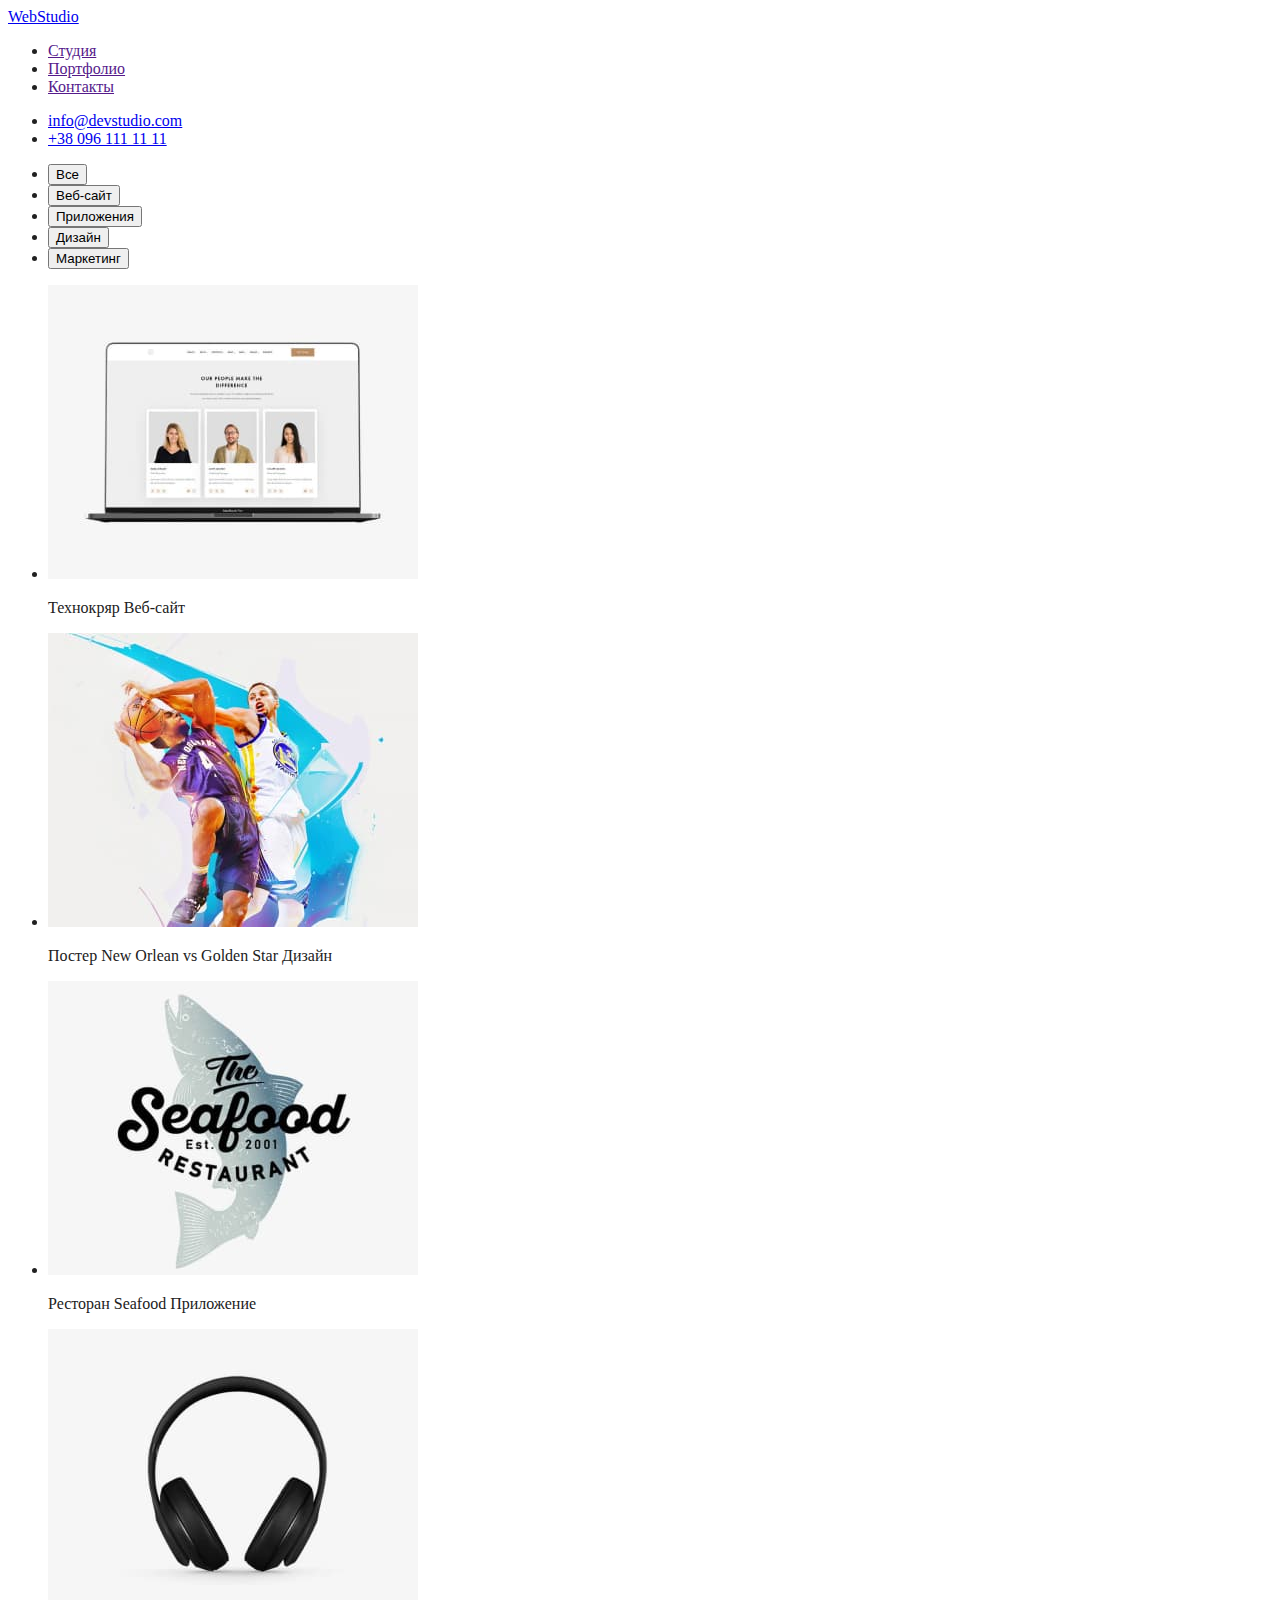
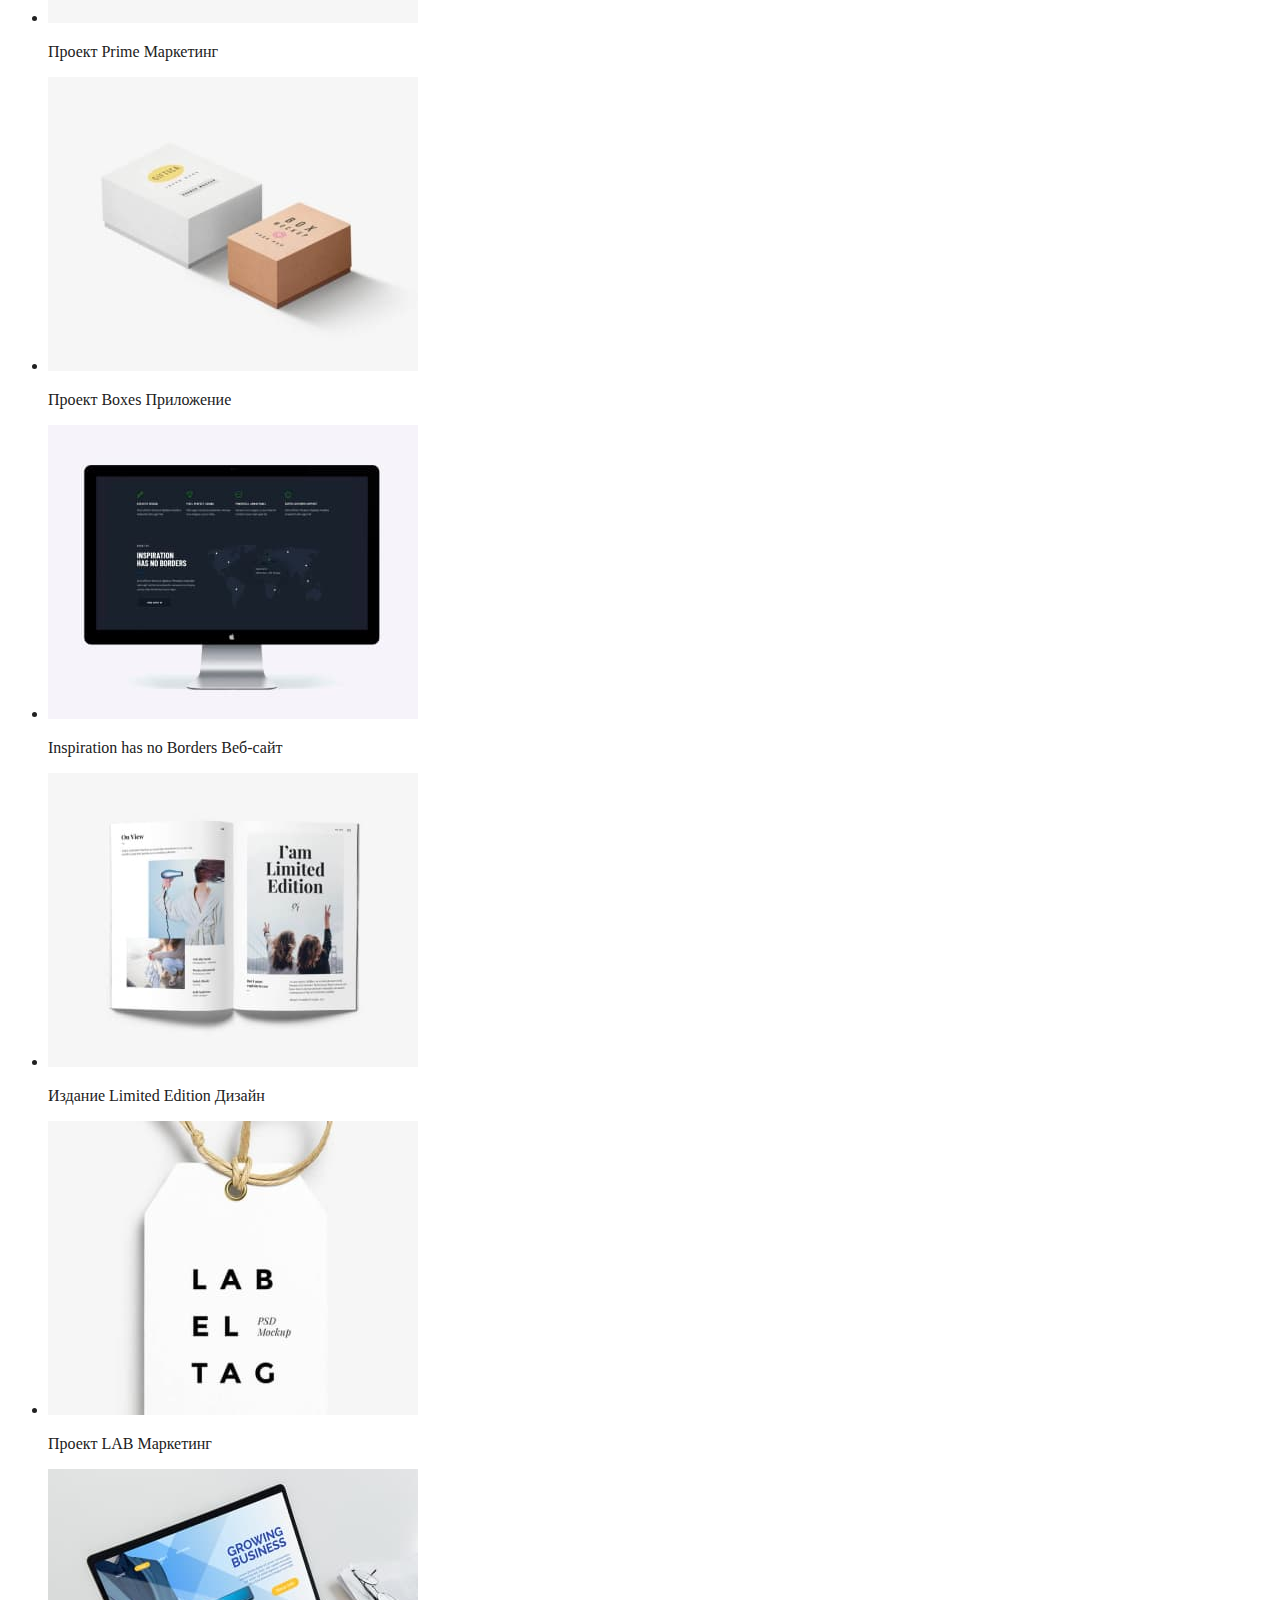
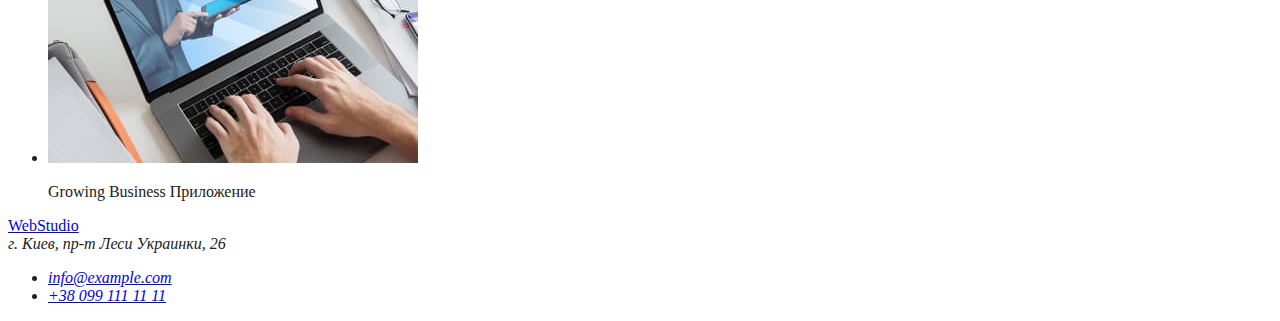
==== portfolio.html @ bb72abec "+ some classes" ====
<!DOCTYPE html>
<html lang="ru">
  <head>
    <meta charset="UTF-8" />
    <meta http-equiv="X-UA-Compatible" content="IE=edge" />
    <meta name="viewport" content="width=device-width, initial-scale=1.0" />
    <title>Portfolio</title>
    <link rel="stylesheet" href="./css/styles.css" />
  </head>
  <body>
    <header>
      <a href="/index.html">WebStudio</a>
      <nav>
        <ul>
          <li><a href="">Студия</a></li>
          <li><a href="">Портфолио</a></li>
          <li><a href="">Контакты</a></li>
        </ul>
      </nav>
      <ul>
        <li><a href="mailto:info@devstudio.com">info@devstudio.com</a></li>
        <li><a href="tel:+380961111111">+38 096 111 11 11</a></li>
      </ul>
    </header>
    <main>
      <ul>
        <li><button type="button">Все</button></li>
        <li><button type="button">Веб-сайт</button></li>
        <li><button type="button">Приложения</button></li>
        <li><button type="button">Дизайн</button></li>
        <li><button type="button">Маркетинг</button></li>
      </ul>
      <ul>
        <li>
          <img src="./images/Portfolio.jpg" alt="изображение вебсайта" />
          <p>Технокряр Веб-сайт</p>
        </li>
        <li>
          <img src="./images/Portfolio1.jpg" alt="постер" />
          <p>Постер New Orlean vs Golden Star Дизайн</p>
        </li>
        <li>
          <img src="./images/Portfolio2.jpg" alt="лого ресторана" />
          <p>Ресторан Seafood Приложение</p>
        </li>
        <li>
          <img src="./images/porbtofio3.jpg" alt="наушники" />
          <p>Проект Prime Маркетинг</p>
        </li>
        <li>
          <img src="./images/portfolio4.jpg" alt="коробки" />
          <p>Проект Boxes Приложение</p>
        </li>
        <li>
          <img src="./images/portfolio5.jpg" alt="вебсайт" />
          <p>Inspiration has no Borders Веб-сайт</p>
        </li>
        <li>
          <img src="./images/portfolio6.jpg" alt="книга" />
          <p>Издание Limited Edition Дизайн</p>
        </li>
        <li>
          <img src="./images/portfolio7.jpg" alt="бирка" />
          <p>Проект LAB Маркетинг</p>
        </li>
        <li>
          <img src="./images/portfolio8.jpg" alt="ноутбук" />
          <p>Growing Business Приложение</p>
        </li>
      </ul>
    </main>
    <footer>
      <a href="/index.html">WebStudio</a>
      <address>
        г. Киев, пр-т Леси Украинки, 26
        <ul>
          <li><a href="mailto:info@example.com">info@example.com</a></li>
          <li><a href="tel:+380991111111">+38 099 111 11 11</a></li>
        </ul>
      </address>
    </footer>
  </body>
</html>
---- css/styles.css ----
:root {
  --main-text-color: #212121;
  --secondary-color: #757575;
  --color-for-buttons: ;
}

body {
  color: var(--main-text-color);
}
.buisness-section {
  background-color: #2f303a;
}
/* site-nav */
.site-nav a {
  color: var(--main-text-color);
}
.site-nav .link:hover,
.site-nav .link:focus {
  color: var(--color-for-buttons);
}
/* contacts nav */
.contacts-nav a {
  color: var(--secondary-color);
}
.contacts-nav .link:focus,
.contacts-nav .link:hover {
  color: var(--color-for-buttons);
}
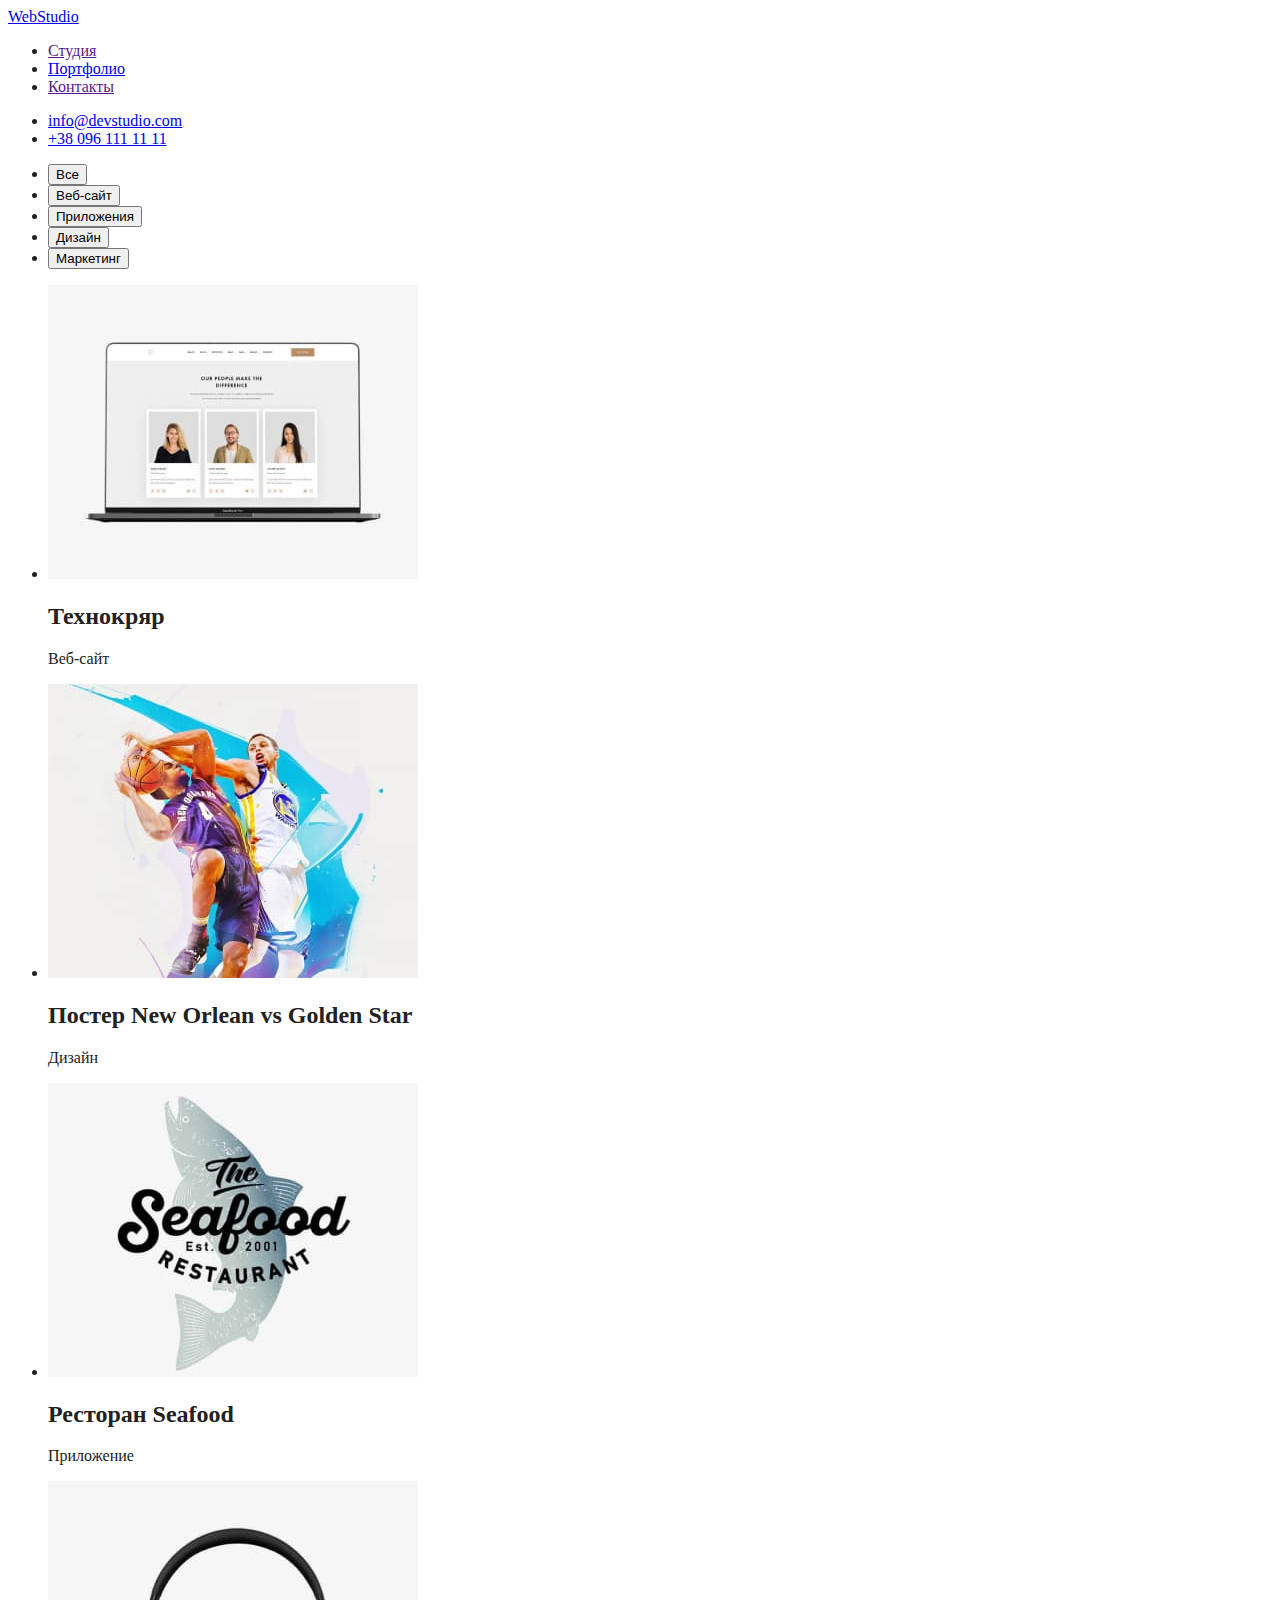
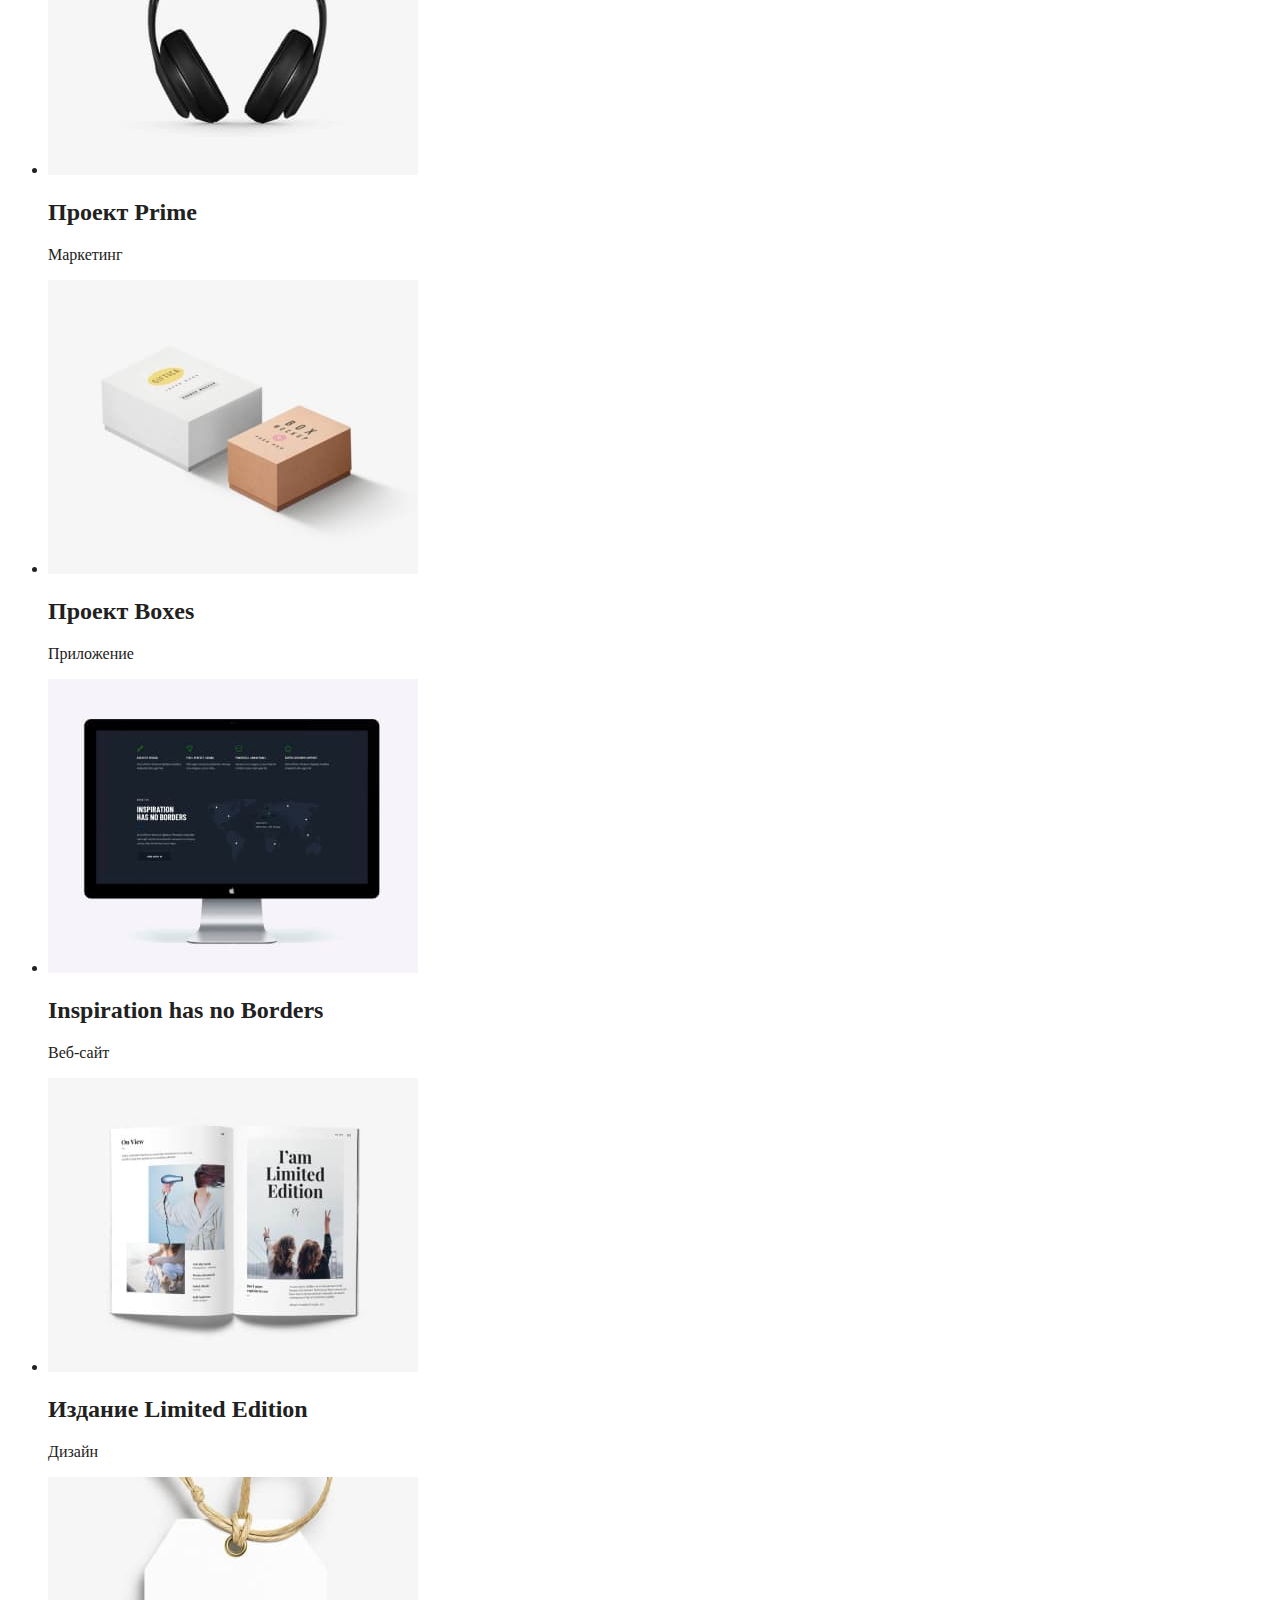
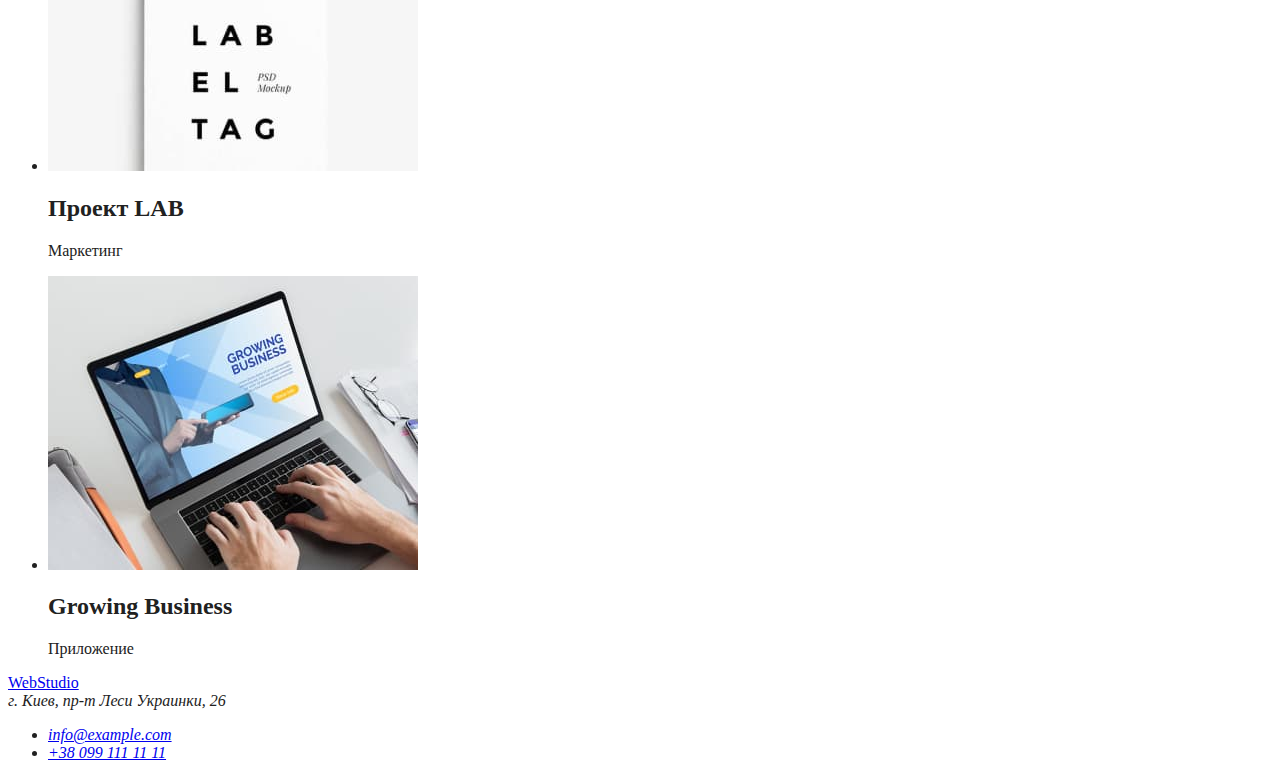
==== commit 0e2bb279: "Description to img changes. +tag section" ====
--- a/portfolio.html
+++ b/portfolio.html
@@ -13,7 +13,7 @@
       <nav>
         <ul>
           <li><a href="">Студия</a></li>
-          <li><a href="">Портфолио</a></li>
+          <li><a href="./portfolio.html" class="link">Портфолио</a></li>
           <li><a href="">Контакты</a></li>
         </ul>
       </nav>
@@ -23,51 +23,62 @@
       </ul>
     </header>
     <main>
-      <ul>
-        <li><button type="button">Все</button></li>
-        <li><button type="button">Веб-сайт</button></li>
-        <li><button type="button">Приложения</button></li>
-        <li><button type="button">Дизайн</button></li>
-        <li><button type="button">Маркетинг</button></li>
-      </ul>
-      <ul>
-        <li>
-          <img src="./images/Portfolio.jpg" alt="изображение вебсайта" />
-          <p>Технокряр Веб-сайт</p>
-        </li>
-        <li>
-          <img src="./images/Portfolio1.jpg" alt="постер" />
-          <p>Постер New Orlean vs Golden Star Дизайн</p>
-        </li>
-        <li>
-          <img src="./images/Portfolio2.jpg" alt="лого ресторана" />
-          <p>Ресторан Seafood Приложение</p>
-        </li>
-        <li>
-          <img src="./images/porbtofio3.jpg" alt="наушники" />
-          <p>Проект Prime Маркетинг</p>
-        </li>
-        <li>
-          <img src="./images/portfolio4.jpg" alt="коробки" />
-          <p>Проект Boxes Приложение</p>
-        </li>
-        <li>
-          <img src="./images/portfolio5.jpg" alt="вебсайт" />
-          <p>Inspiration has no Borders Веб-сайт</p>
-        </li>
-        <li>
-          <img src="./images/portfolio6.jpg" alt="книга" />
-          <p>Издание Limited Edition Дизайн</p>
-        </li>
-        <li>
-          <img src="./images/portfolio7.jpg" alt="бирка" />
-          <p>Проект LAB Маркетинг</p>
-        </li>
-        <li>
-          <img src="./images/portfolio8.jpg" alt="ноутбук" />
-          <p>Growing Business Приложение</p>
-        </li>
-      </ul>
+      <section>
+        <ul>
+          <li><button type="button">Все</button></li>
+          <li><button type="button">Веб-сайт</button></li>
+          <li><button type="button">Приложения</button></li>
+          <li><button type="button">Дизайн</button></li>
+          <li><button type="button">Маркетинг</button></li>
+        </ul>
+        <ul>
+          <li>
+            <img src="./images/Portfolio.jpg" alt="изображение вебсайта" />
+            <h2>Технокряр</h2>
+            <p>Веб-сайт</p>
+          </li>
+          <li>
+            <img src="./images/Portfolio1.jpg" alt="постер" />
+            <h2>Постер New Orlean vs Golden Star</h2>
+            <p>Дизайн</p>
+          </li>
+          <li>
+            <img src="./images/Portfolio2.jpg" alt="лого ресторана" />
+            <h2>Ресторан Seafood</h2>
+            <p>Приложение</p>
+          </li>
+          <li>
+            <img src="./images/porbtofio3.jpg" alt="наушники" />
+            <h2>Проект Prime</h2>
+            <p>Маркетинг</p>
+          </li>
+          <li>
+            <img src="./images/portfolio4.jpg" alt="коробки" />
+            <h2>Проект Boxes</h2>
+            <p>Приложение</p>
+          </li>
+          <li>
+            <img src="./images/portfolio5.jpg" alt="вебсайт" />
+            <h2>Inspiration has no Borders</h2>
+            <p>Веб-сайт</p>
+          </li>
+          <li>
+            <img src="./images/portfolio6.jpg" alt="книга" />
+            <h2>Издание Limited Edition</h2>
+            <p>Дизайн</p>
+          </li>
+          <li>
+            <img src="./images/portfolio7.jpg" alt="бирка" />
+            <h2>Проект LAB</h2>
+            <p>Маркетинг</p>
+          </li>
+          <li>
+            <img src="./images/portfolio8.jpg" alt="ноутбук" />
+            <h2>Growing Business</h2>
+            <p>Приложение</p>
+          </li>
+        </ul>
+      </section>
     </main>
     <footer>
       <a href="/index.html">WebStudio</a>
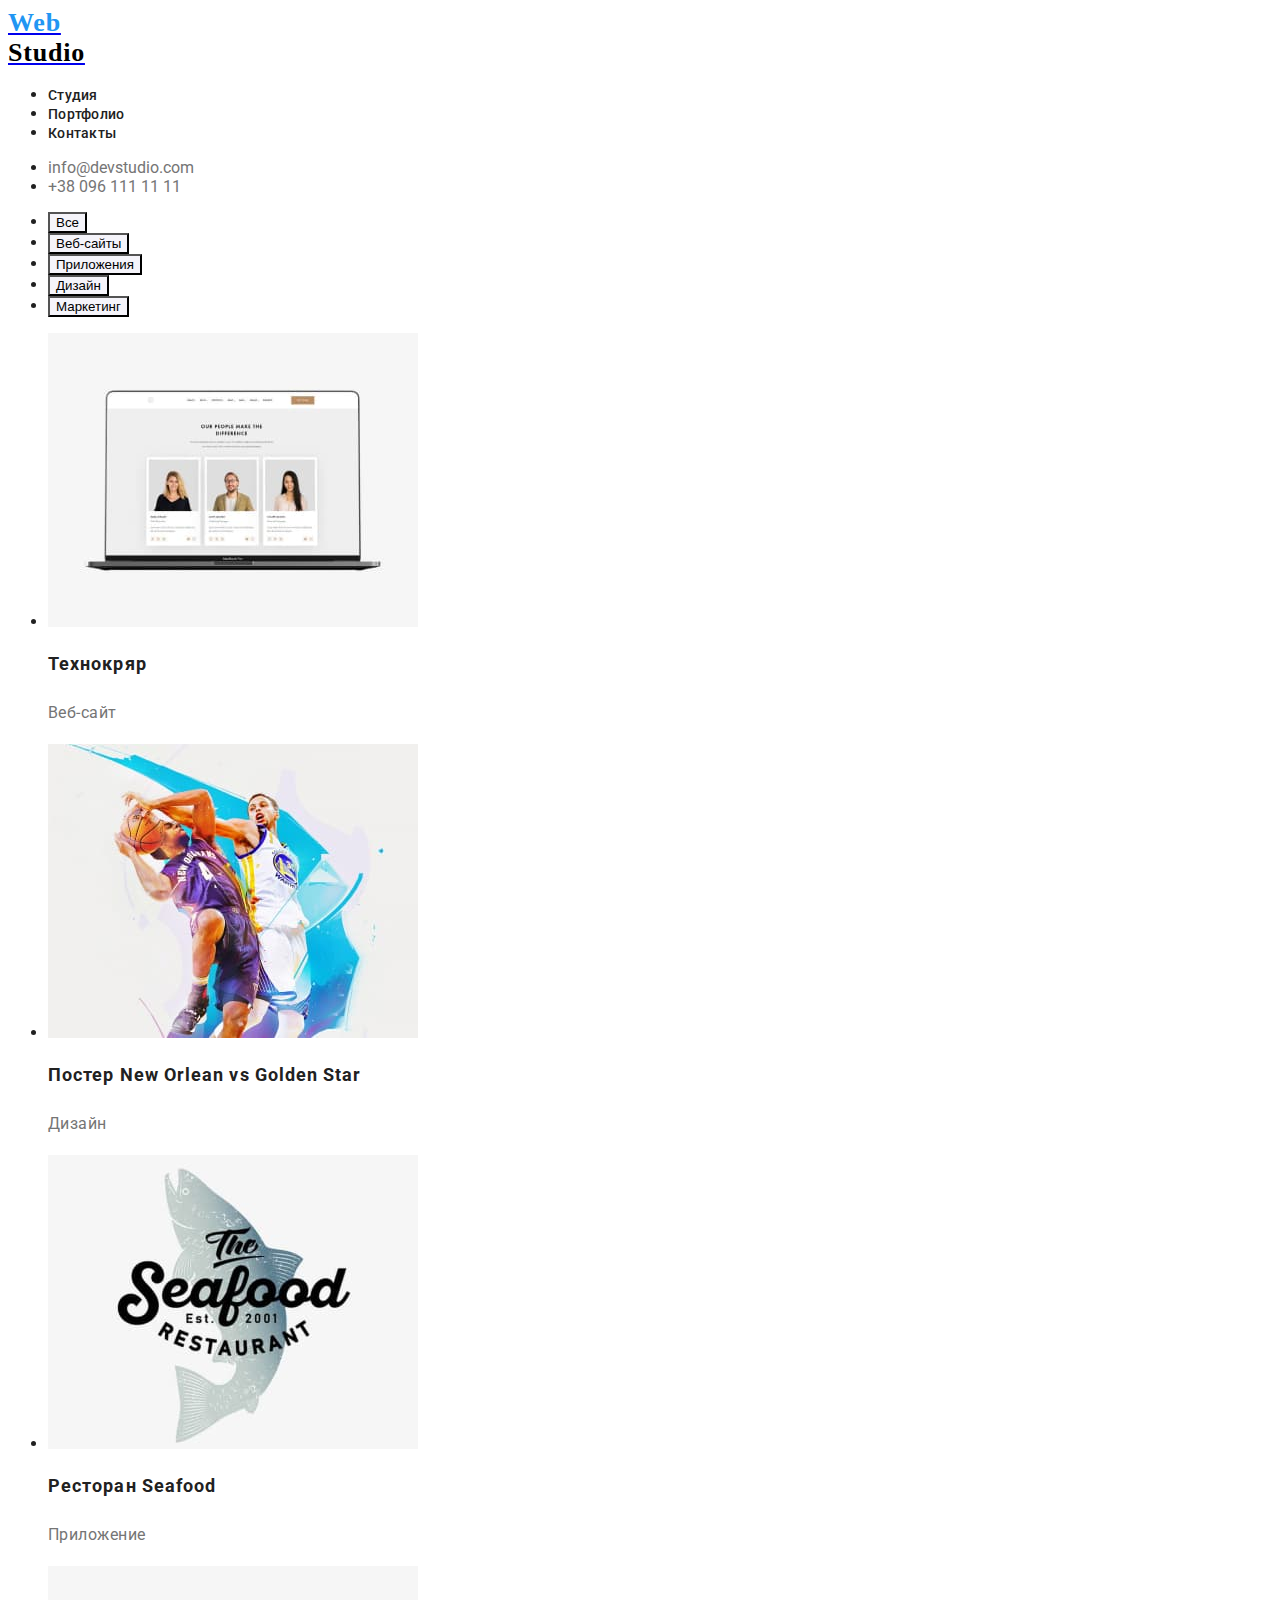
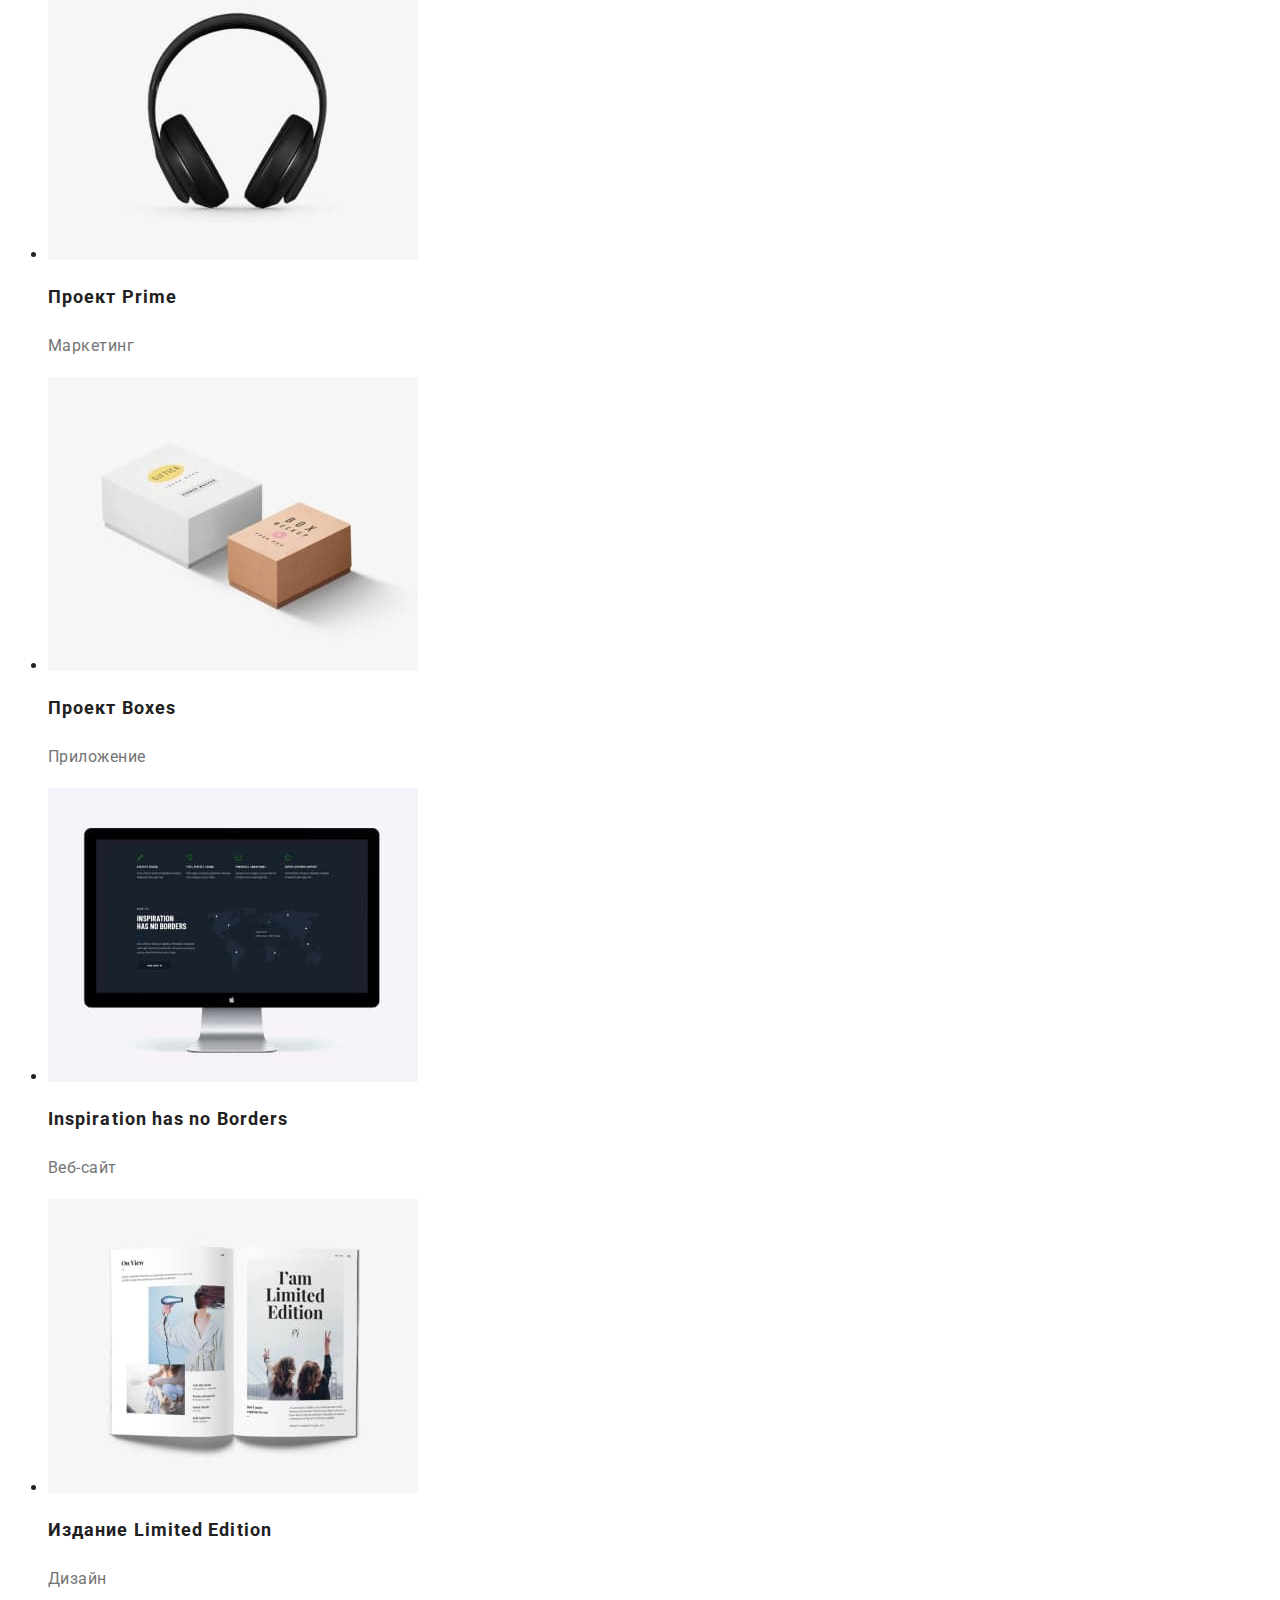
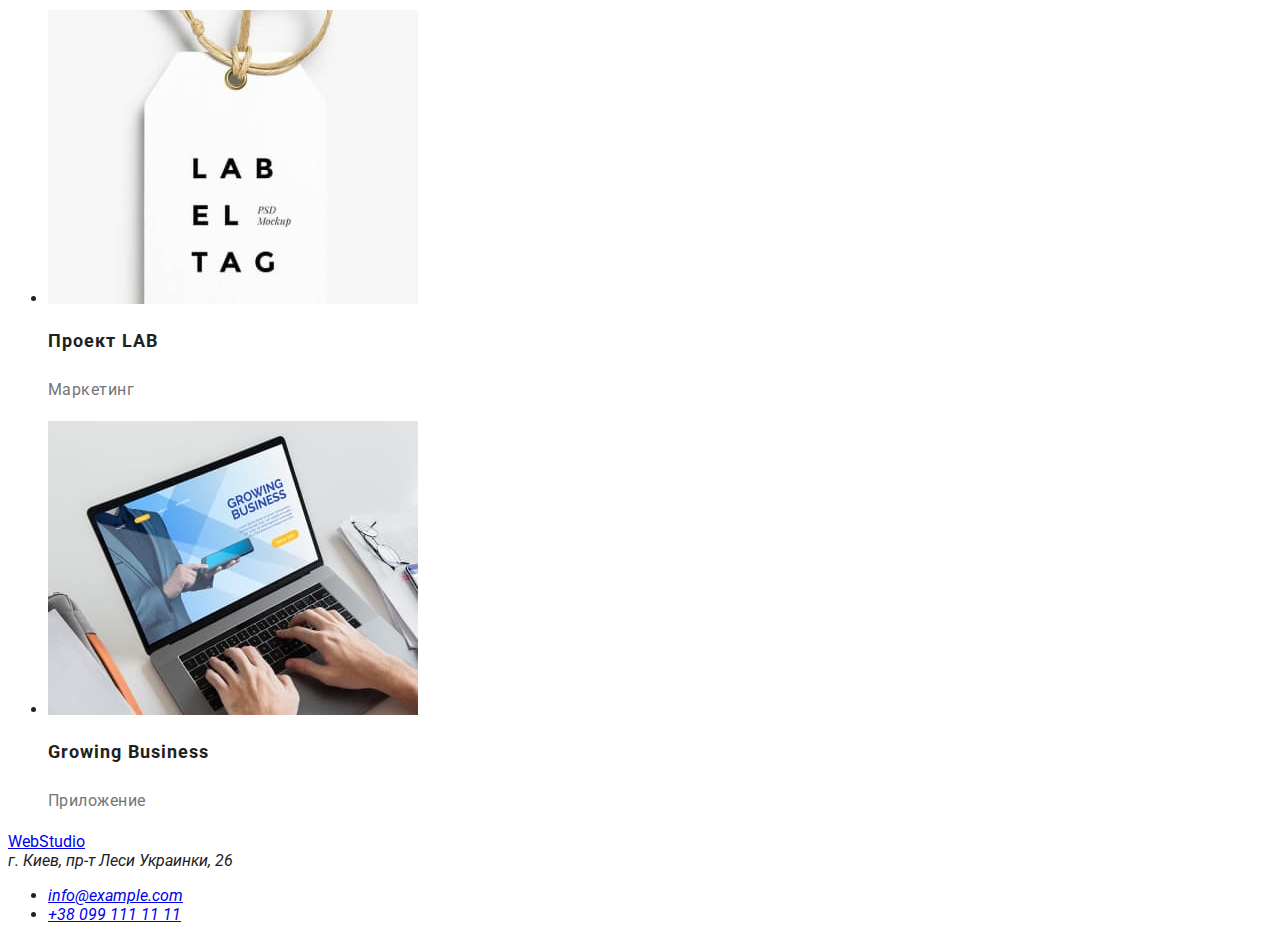
==== commit cba03dc8: "gomework2 done?" ====
--- a/portfolio.html
+++ b/portfolio.html
@@ -6,76 +6,85 @@
     <meta name="viewport" content="width=device-width, initial-scale=1.0" />
     <title>Portfolio</title>
     <link rel="stylesheet" href="./css/styles.css" />
-  </head>
-  <body>
-    <header>
-      <a href="/index.html">WebStudio</a>
+    <link rel="preconnect" href="https://fonts.googleapis.com" />
+    <link rel="preconnect" href="https://fonts.gstatic.com" crossorigin />
+    <link
+      href="https://fonts.googleapis.com/css2?family=Raleway:wght@700&family=Roboto:wght@400;500;700;900&display=swap"
+      rel="stylesheet"
+    />
+  <header>
+      <a href="/index.html">
+        <div class="logo-part">Web</div>
+        <div class="logo">Studio</div>
+      </a>
       <nav>
-        <ul>
-          <li><a href="">Студия</a></li>
+        <ul class="site-nav">
+          <li><a href="./index.html" class="link">Студия</a></li>
           <li><a href="./portfolio.html" class="link">Портфолио</a></li>
-          <li><a href="">Контакты</a></li>
+          <li><a href="" class="link">Контакты</a></li>
         </ul>
       </nav>
-      <ul>
-        <li><a href="mailto:info@devstudio.com">info@devstudio.com</a></li>
-        <li><a href="tel:+380961111111">+38 096 111 11 11</a></li>
+      <ul class="contacts-nav">
+        <li>
+          <a href="mailto:info@devstudio.com" class="link">info@devstudio.com</a>
+        </li>
+        <li><a href="tel:+380961111111" class="link">+38 096 111 11 11</a></li>
       </ul>
     </header>
     <main>
       <section>
         <ul>
-          <li><button type="button">Все</button></li>
-          <li><button type="button">Веб-сайт</button></li>
-          <li><button type="button">Приложения</button></li>
-          <li><button type="button">Дизайн</button></li>
-          <li><button type="button">Маркетинг</button></li>
+          <li><button type="button" class="button-portfolio cursor">Все</button></li>
+          <li><button type="button" class="button-portfolio cursor">Веб-сайты</button></li>
+          <li><button type="button" class="button-portfolio cursor">Приложения</button></li>
+          <li><button type="button" class="button-portfolio cursor">Дизайн</button></li>
+          <li><button type="button" class="button-portfolio cursor">Маркетинг</button></li>
         </ul>
         <ul>
           <li>
-            <img src="./images/Portfolio.jpg" alt="изображение вебсайта" />
-            <h2>Технокряр</h2>
-            <p>Веб-сайт</p>
+            <img width="370" src="./images/Portfolio.jpg" alt="изображение вебсайта" />
+            <h2 class="portfolio-projects">Технокряр</h2>
+            <p class="projects-description">Веб-сайт</p>
           </li>
           <li>
-            <img src="./images/Portfolio1.jpg" alt="постер" />
-            <h2>Постер New Orlean vs Golden Star</h2>
-            <p>Дизайн</p>
+            <img width="370" src="./images/Portfolio1.jpg" alt="постер" />
+            <h2 class="portfolio-projects">Постер New Orlean vs Golden Star</h2>
+            <p class="projects-description">Дизайн</p>
           </li>
           <li>
-            <img src="./images/Portfolio2.jpg" alt="лого ресторана" />
-            <h2>Ресторан Seafood</h2>
-            <p>Приложение</p>
+            <img width="370" src="./images/Portfolio2.jpg" alt="лого ресторана" />
+            <h2 class="portfolio-projects">Ресторан Seafood</h2>
+            <p class="projects-description">Приложение</p>
           </li>
           <li>
-            <img src="./images/porbtofio3.jpg" alt="наушники" />
-            <h2>Проект Prime</h2>
-            <p>Маркетинг</p>
+            <img width="370" src="./images/porbtofio3.jpg" alt="наушники" />
+            <h2 class="portfolio-projects">Проект Prime</h2>
+            <p class="projects-description">Маркетинг</p>
           </li>
           <li>
-            <img src="./images/portfolio4.jpg" alt="коробки" />
-            <h2>Проект Boxes</h2>
-            <p>Приложение</p>
+            <img width="370" src="./images/portfolio4.jpg" alt="коробки" />
+            <h2 class="portfolio-projects">Проект Boxes</h2>
+            <p class="projects-description">Приложение</p>
           </li>
           <li>
-            <img src="./images/portfolio5.jpg" alt="вебсайт" />
-            <h2>Inspiration has no Borders</h2>
-            <p>Веб-сайт</p>
+            <img width="370" src="./images/portfolio5.jpg" alt="вебсайт" />
+            <h2 class="portfolio-projects">Inspiration has no Borders</h2>
+            <p class="projects-description">Веб-сайт</p>
           </li>
           <li>
-            <img src="./images/portfolio6.jpg" alt="книга" />
-            <h2>Издание Limited Edition</h2>
-            <p>Дизайн</p>
+            <img width="370" src="./images/portfolio6.jpg" alt="книга" />
+            <h2 class="portfolio-projects">Издание Limited Edition</h2>
+            <p class="projects-description">Дизайн</p>
           </li>
           <li>
-            <img src="./images/portfolio7.jpg" alt="бирка" />
-            <h2>Проект LAB</h2>
-            <p>Маркетинг</p>
+            <img width="370" src="./images/portfolio7.jpg" alt="бирка" />
+            <h2 class="portfolio-projects">Проект LAB</h2>
+            <p class="projects-description">Маркетинг</p>
           </li>
           <li>
-            <img src="./images/portfolio8.jpg" alt="ноутбук" />
-            <h2>Growing Business</h2>
-            <p>Приложение</p>
+            <img width="370" src="./images/portfolio8.jpg" alt="ноутбук" />
+            <h2 class="portfolio-projects">Growing Business</h2>
+            <p class="projects-description">Приложение</p>
           </li>
         </ul>
       </section>
--- a/css/styles.css
+++ b/css/styles.css
@@ -1,18 +1,102 @@
 :root {
   --main-text-color: #212121;
   --secondary-color: #757575;
-  --color-for-buttons: ;
+  --color-for-buttons: #2196f3;
 }
 
 body {
   color: var(--main-text-color);
+  font-family: Roboto, sans-serif, Verdana, Geneva, Tahoma, sans-serif;
 }
-.buisness-section {
+
+/* Logo */
+.logo {
+  font-family: Raleway sans-serif;
+  color: #000000;
+  font-weight: 700;
+  font-size: 26px;
+  line-height: 1.19;
+  letter-spacing: 0.03em;
+  text-decoration: none;
+}
+.logo-part {
+  font-family: Raleway sans-serif;
+  color: #2196f3;
+  font-weight: 700;
+  font-size: 26px;
+  line-height: 1.16;
+  letter-spacing: 0.03em;
+  text-decoration: none;
+}
+/* hero */
+.hero-section {
   background-color: #2f303a;
 }
+.hero-title {
+  color: #ffffff;
+  font-weight: 900;
+  font-size: 44px;
+  line-height: 1.36;
+  text-align: center;
+  letter-spacing: 0.06em;
+  text-transform: uppercase;
+}
+/* about section */
+.about-title {
+  font-weight: 700;
+  font-size: 14px;
+  line-height: 1.14;
+  letter-spacing: 0.03em;
+  text-transform: uppercase;
+}
+.about-description {
+  color: var(--secondary-color);
+  font-size: 14px;
+  line-height: 1.71;
+  /* or 171% */
+  letter-spacing: 0.03em;
+}
+.our-projects {
+  font-weight: 700;
+  font-size: 36px;
+  line-height: 1.16;
+  text-align: center;
+  letter-spacing: 0.03em;
+}
+
+/* our team */
+.team {
+  font-weight: 700;
+  font-size: 36px;
+  line-height: 1.16;
+  text-align: center;
+  letter-spacing: 0.03em;
+}
+
+.team-names {
+  font-weight: 500;
+  font-size: 16px;
+  line-height: 1.18;
+  text-align: center;
+  letter-spacing: 0.03em;
+}
+
+.job-name {
+  color: var(--secondary-color);
+  font-size: 16px;
+  line-height: 1.18;
+  text-align: center;
+  letter-spacing: 0.03em;
+}
+
 /* site-nav */
 .site-nav a {
   color: var(--main-text-color);
+  font-weight: 500;
+  font-size: 14px;
+  line-height: 0.9;
+  letter-spacing: 0.02em;
+  text-decoration: none;
 }
 .site-nav .link:hover,
 .site-nav .link:focus {
@@ -21,8 +105,47 @@
 /* contacts nav */
 .contacts-nav a {
   color: var(--secondary-color);
+  text-decoration: none;
 }
 .contacts-nav .link:focus,
 .contacts-nav .link:hover {
   color: var(--color-for-buttons);
 }
+/* button */
+.button {
+  background-color: var(--color-for-buttons);
+  color: #ffffff;
+}
+
+.cursor {
+  cursor: pointer;
+}
+
+/* Portfolio! */
+.portfolio-projects {
+  color: var(--main-text-color);
+  font-weight: 700;
+  font-size: 18px;
+  line-height: 2;
+  /* identical to box height, or 200% */
+
+  letter-spacing: 0.06em;
+}
+
+.button-portfolio {
+  background-color: #f5f4fa;
+}
+
+.button-portfolio:focus,
+.button-portfolio:hover {
+  background-color: #2196f3;
+  color: #ffffff;
+  list-style: none;
+}
+
+.projects-description {
+  color: var(--secondary-color);
+  font-size: 16px;
+  line-height: 1.88;
+  letter-spacing: 0.03em;
+}
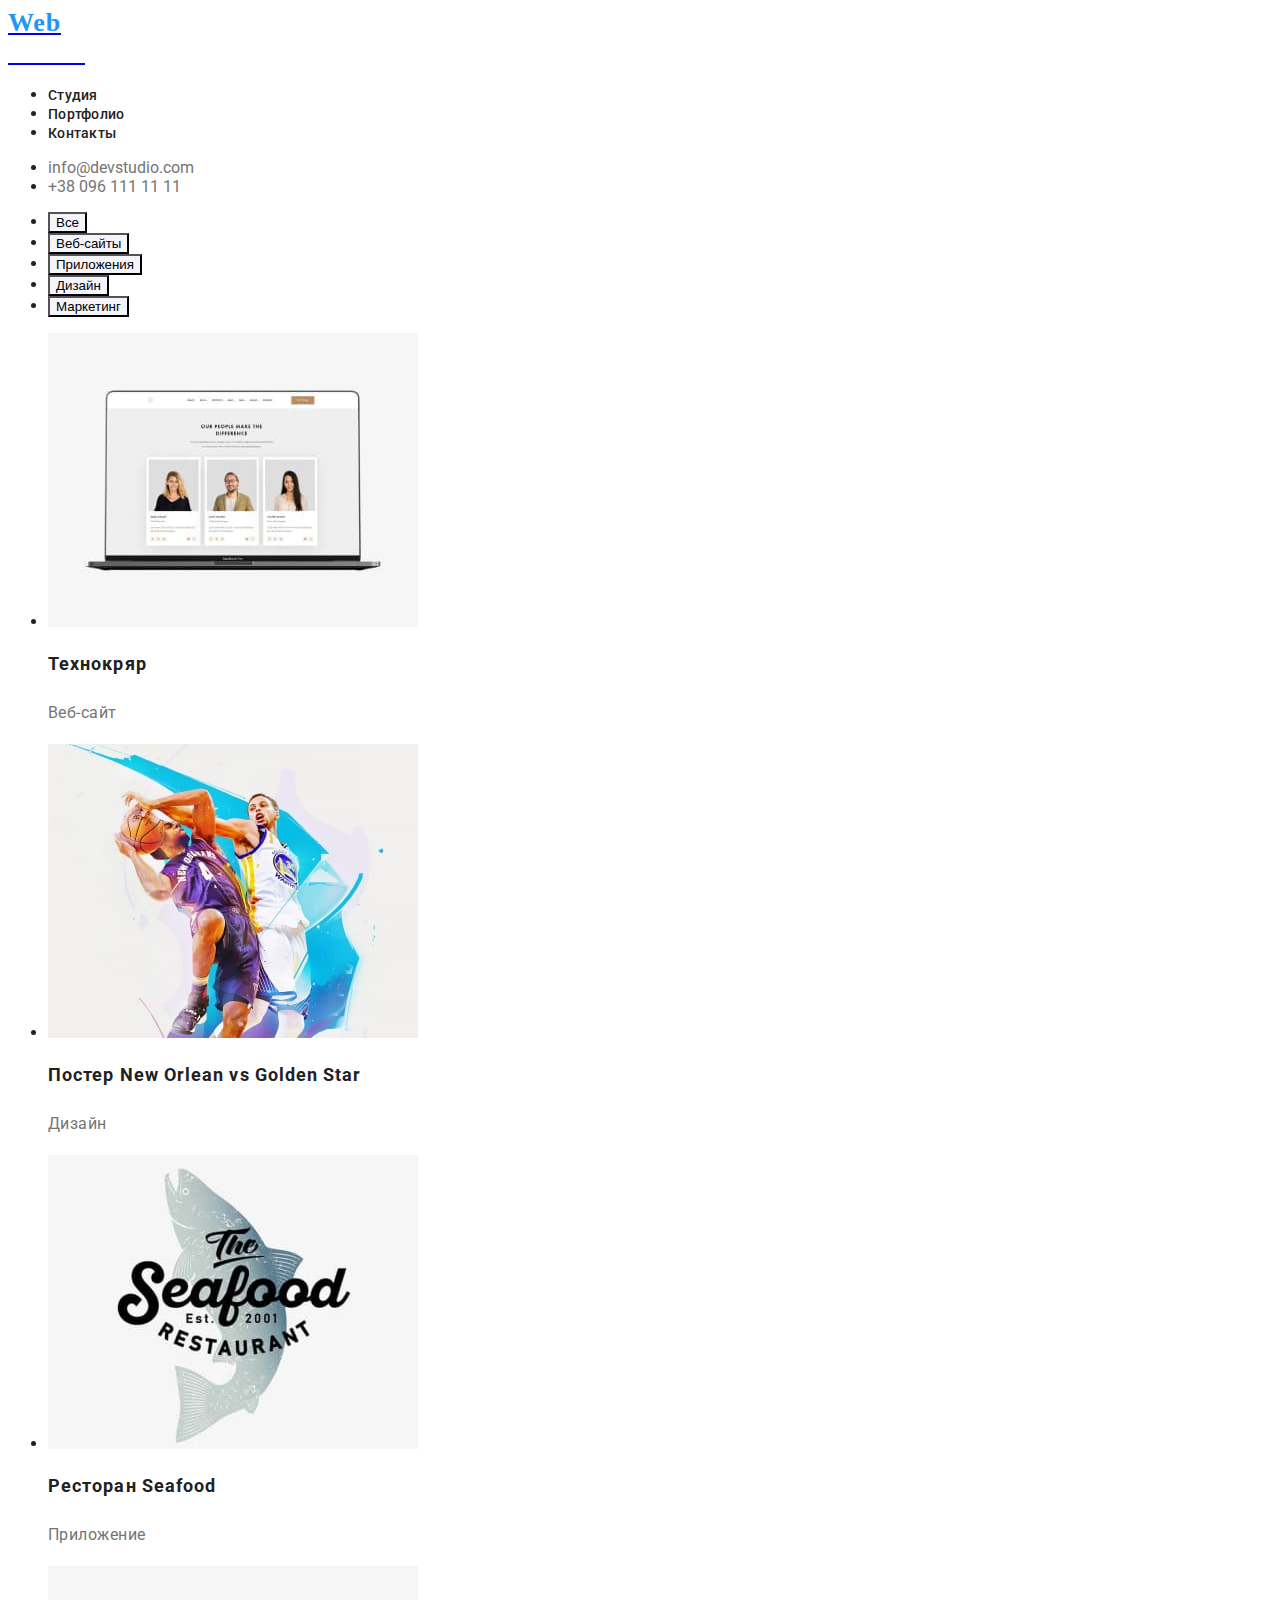
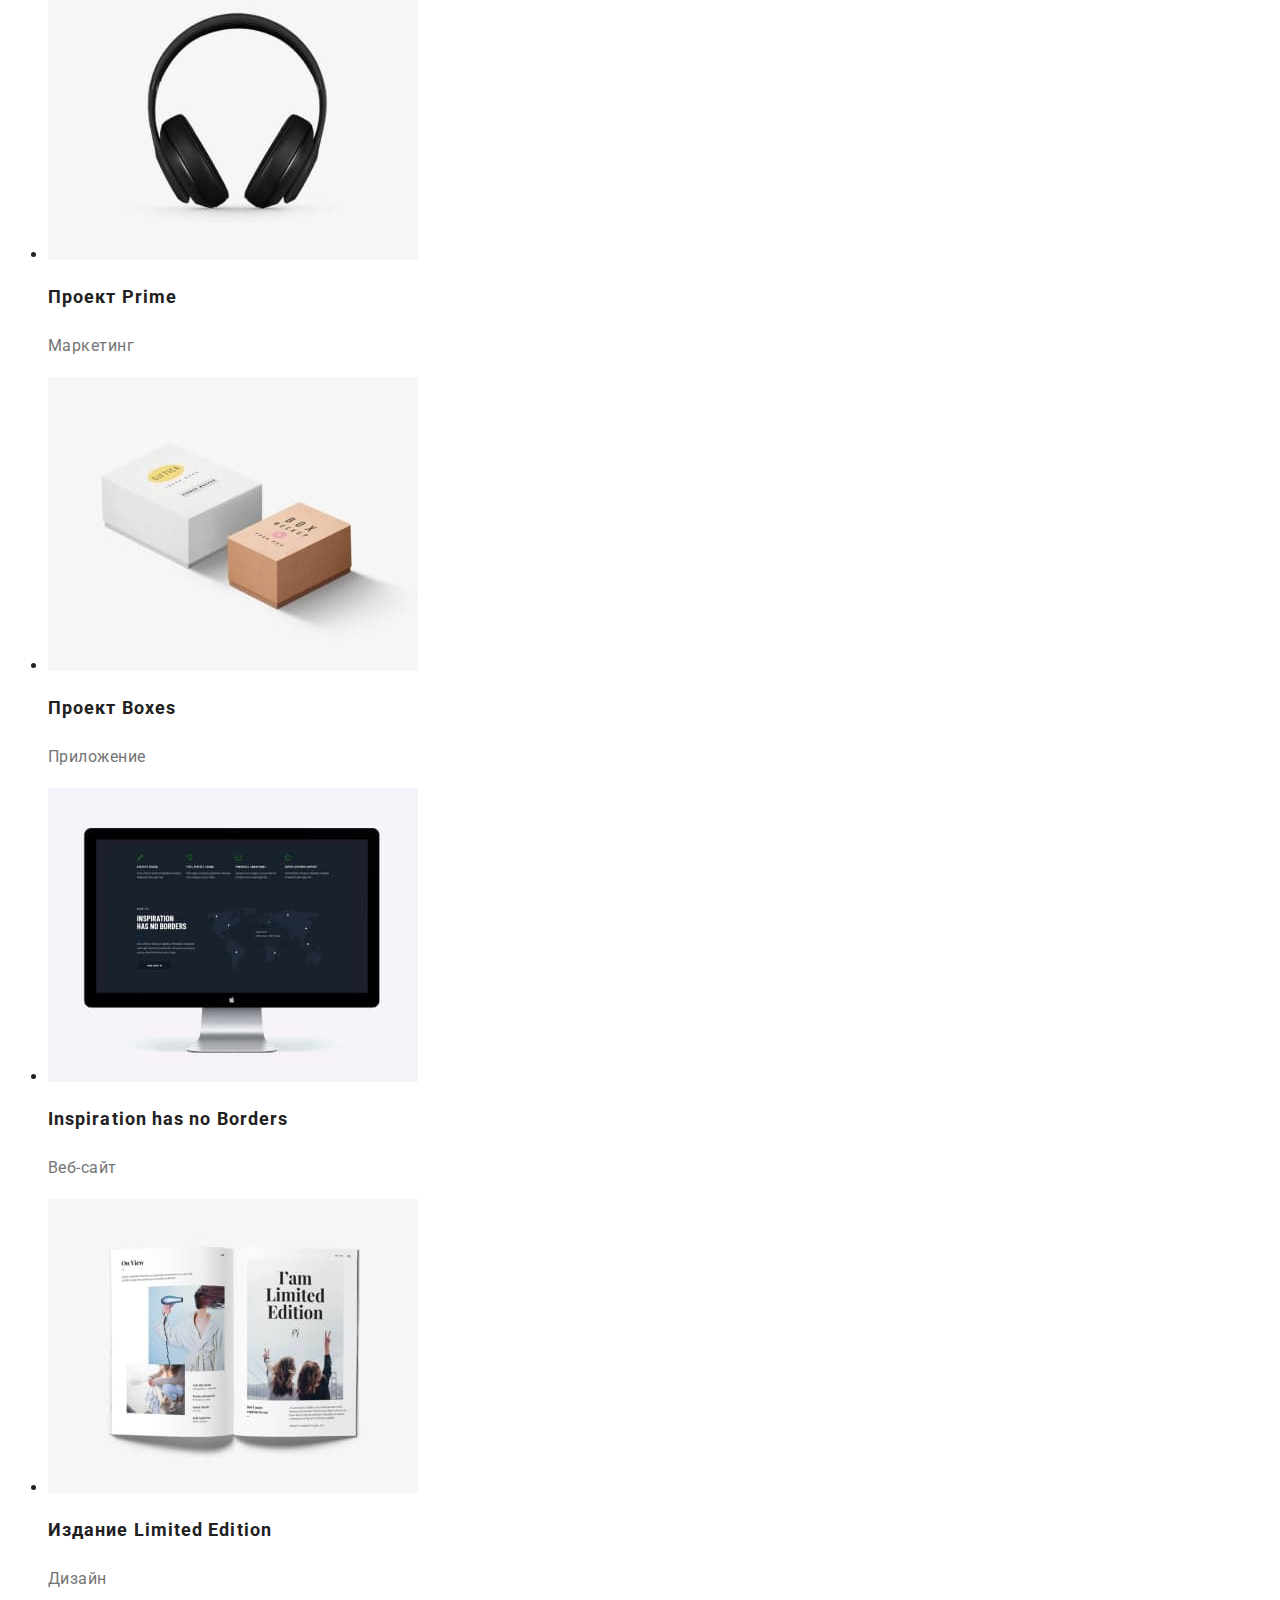
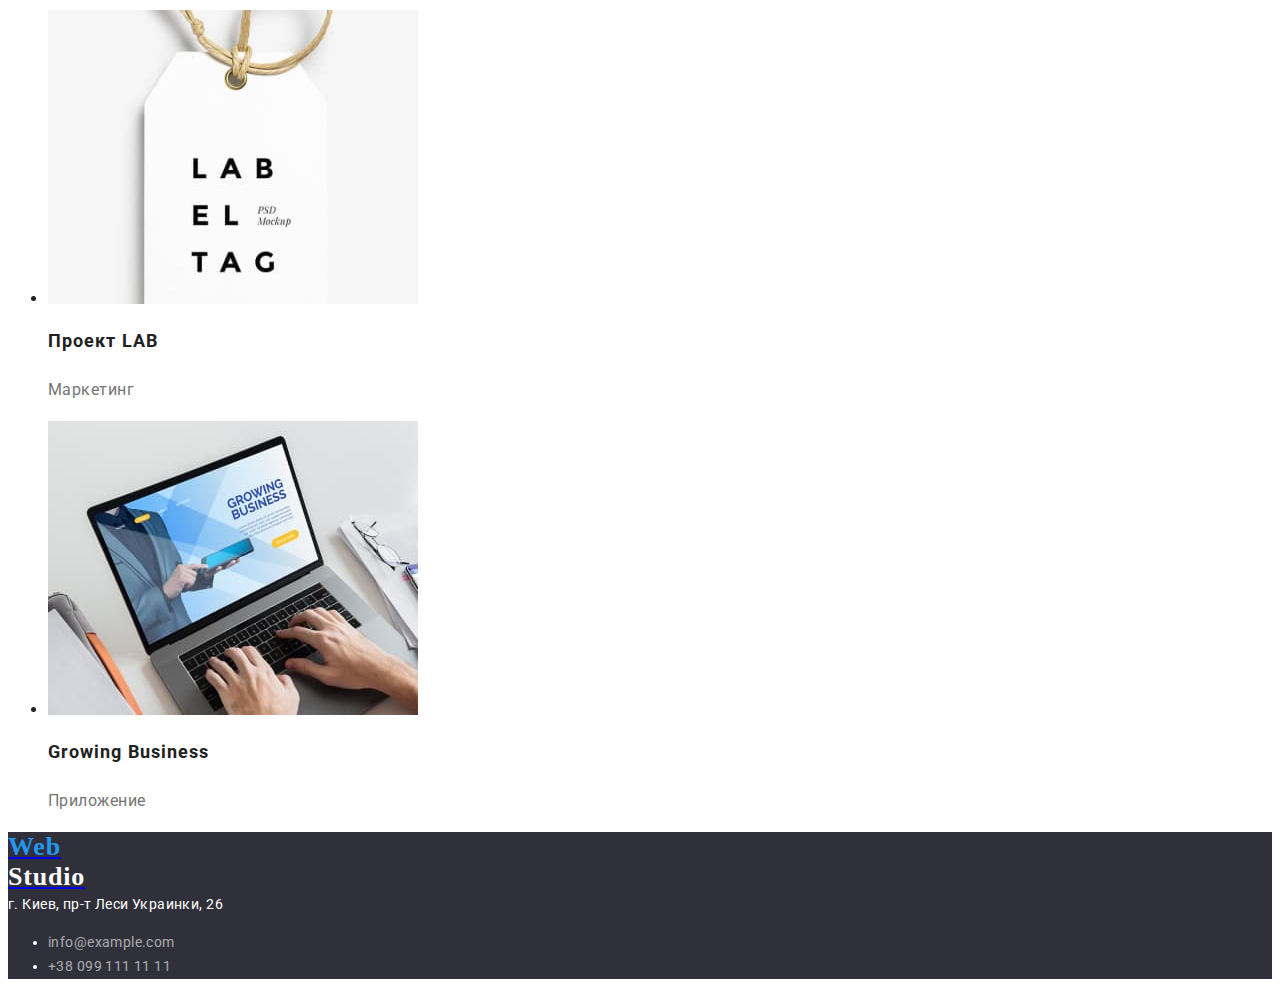
==== commit 139154dc: "fotter and header changes" ====
--- a/portfolio.html
+++ b/portfolio.html
@@ -19,7 +19,7 @@
       </a>
       <nav>
         <ul class="site-nav">
-          <li><a href="./index.html" class="link">Студия</a></li>
+          <li><a href="" class="link">Студия</a></li>
           <li><a href="./portfolio.html" class="link">Портфолио</a></li>
           <li><a href="" class="link">Контакты</a></li>
         </ul>
@@ -89,9 +89,11 @@
         </ul>
       </section>
     </main>
-    <footer>
-      <a href="/index.html">WebStudio</a>
-      <address>
+    <footer class="footer">
+      <a href="/index.html">
+        <div class="logo-part">Web</div>
+        <div class="logo">Studio</div></a>
+      <address class="adress">
         г. Киев, пр-т Леси Украинки, 26
         <ul>
           <li><a href="mailto:info@example.com">info@example.com</a></li>
--- a/css/styles.css
+++ b/css/styles.css
@@ -12,7 +12,7 @@
 /* Logo */
 .logo {
   font-family: Raleway sans-serif;
-  color: #000000;
+  color: #ffffff;
   font-weight: 700;
   font-size: 26px;
   line-height: 1.19;
@@ -149,3 +149,24 @@
   line-height: 1.88;
   letter-spacing: 0.03em;
 }
+.adress {
+  font-weight: 400;
+  font-style: normal;
+  font-size: 14px;
+  line-height: 1.71;
+  letter-spacing: 0.03em;
+  color: #ffffff;
+}
+
+.footer {
+  background-color: #2f303a;
+}
+.adress a {
+  font-weight: 400;
+  font-size: 14px;
+  line-height: 1.71;
+  letter-spacing: 0.03em;
+  color: rgba(255, 255, 255, 0.6);
+  text-decoration: none;
+  font-style: normal;
+}
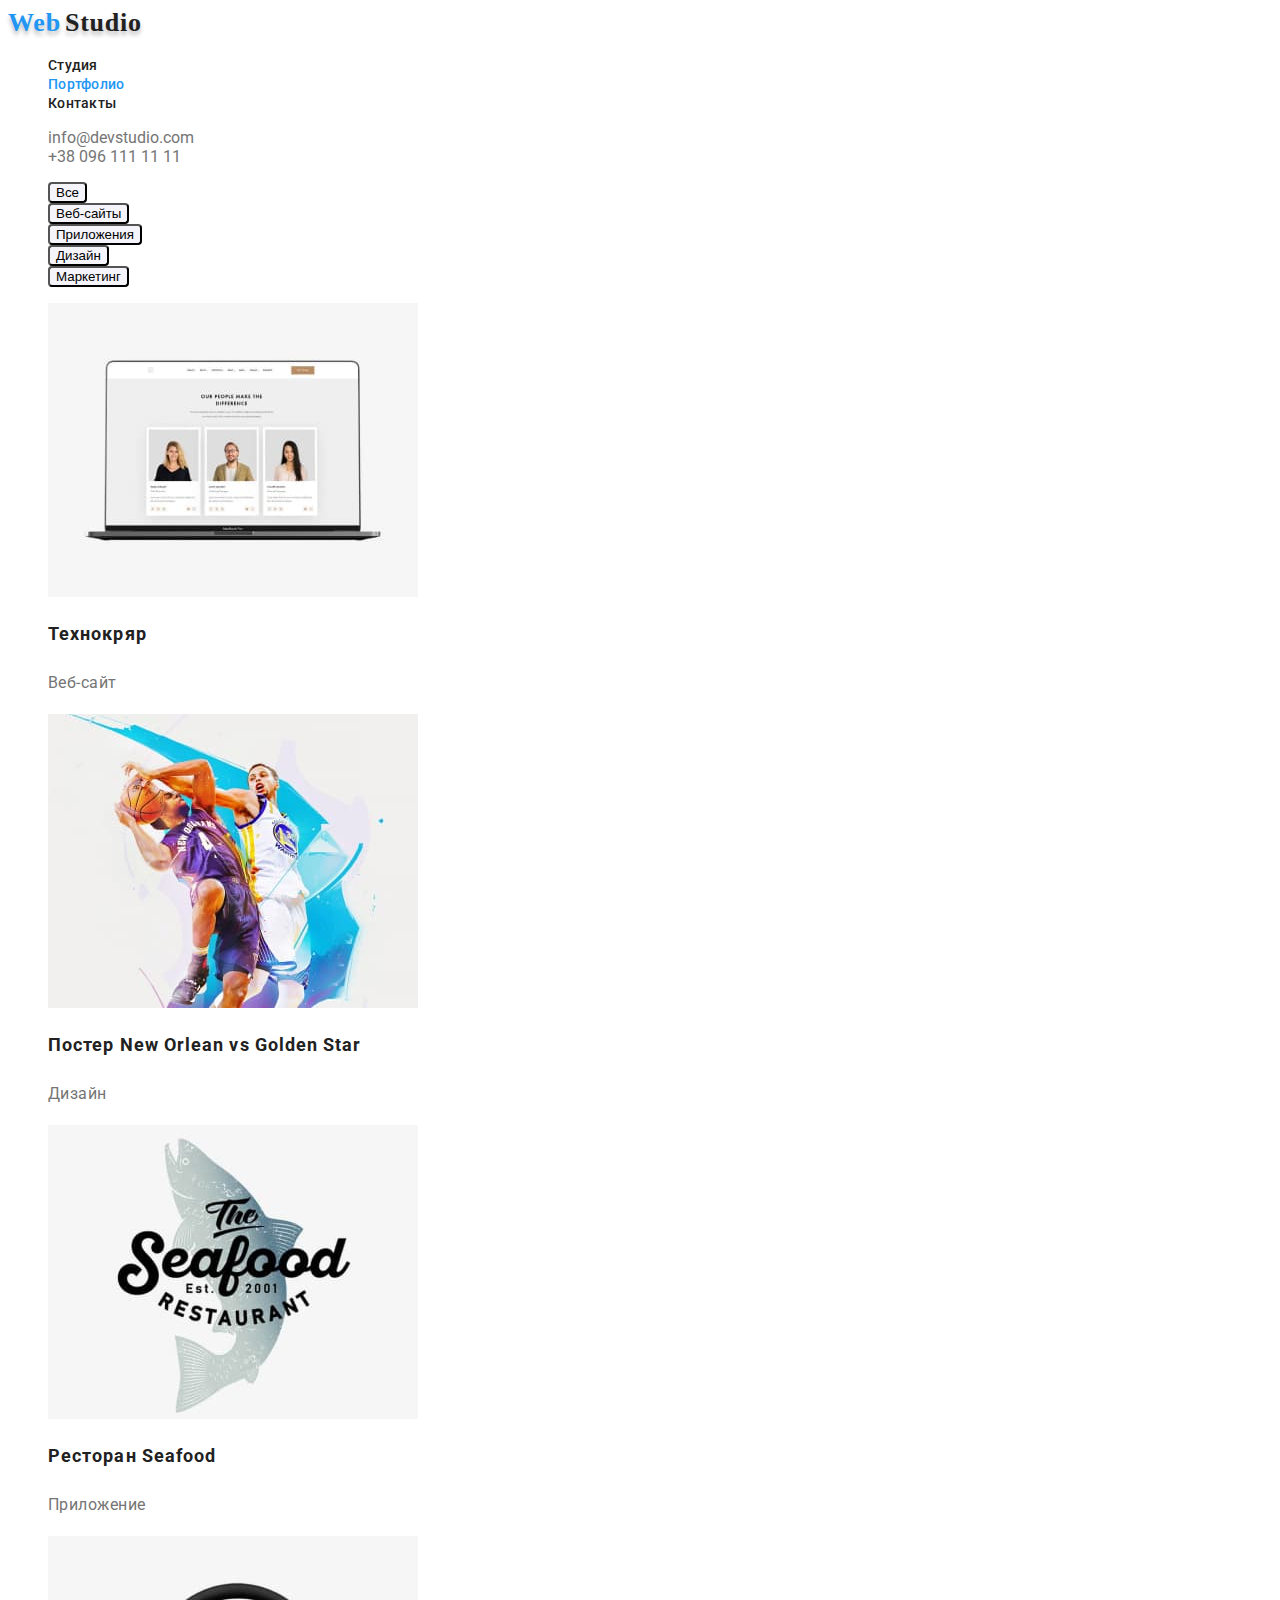
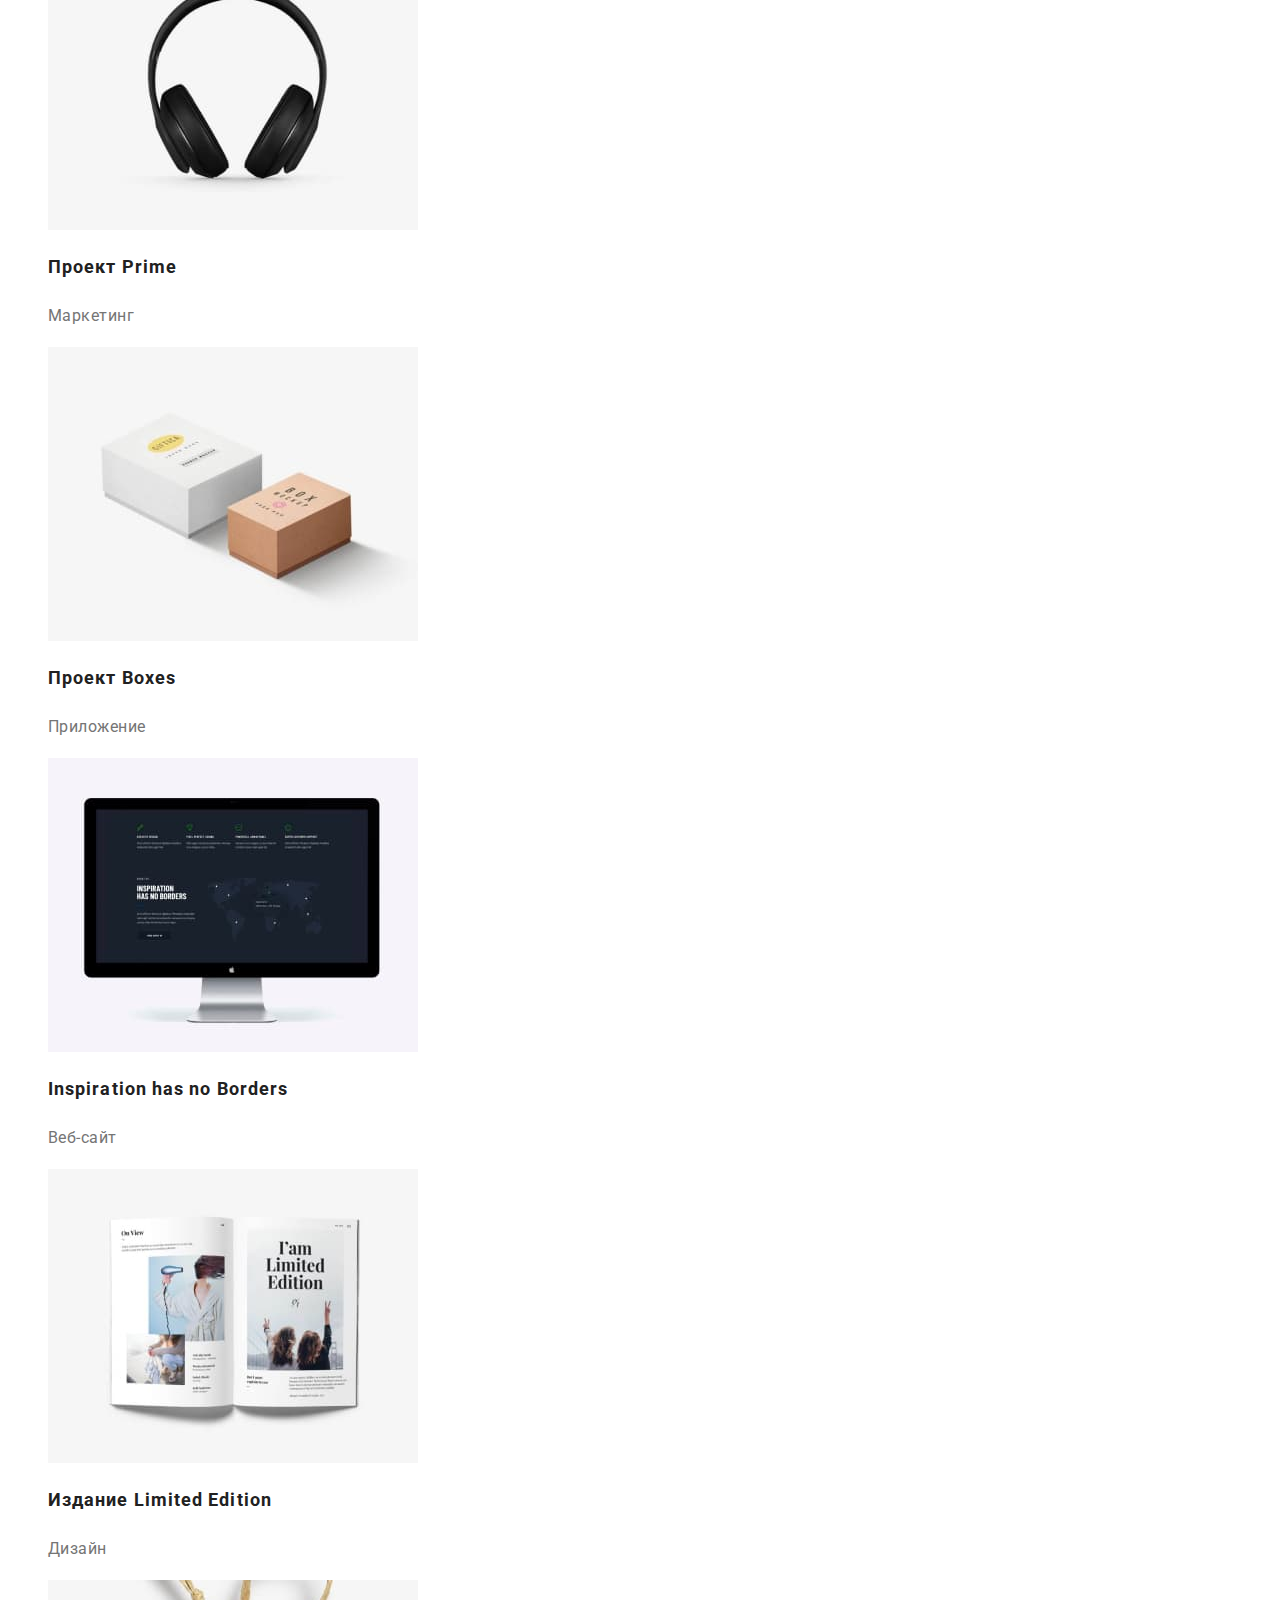
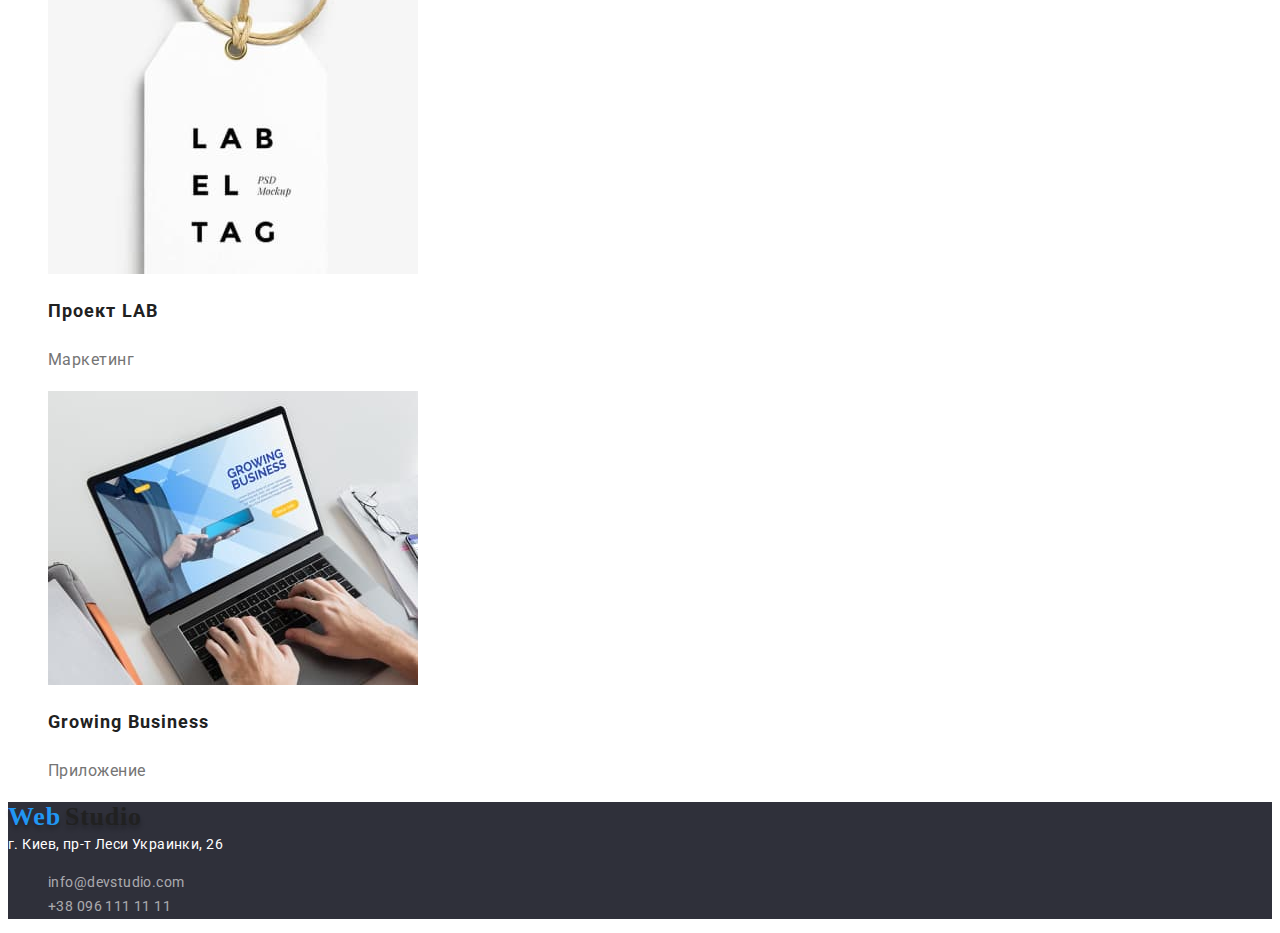
==== commit 1df84bcc: "upgrade" ====
--- a/portfolio.html
+++ b/portfolio.html
@@ -12,35 +12,35 @@
       href="https://fonts.googleapis.com/css2?family=Raleway:wght@700&family=Roboto:wght@400;500;700;900&display=swap"
       rel="stylesheet"
     />
-  <header>
-      <a href="/index.html">
+  <header class="header-background">
+      <a href="./index.html" class="logo-link">
         <div class="logo-part">Web</div>
         <div class="logo">Studio</div>
       </a>
       <nav>
         <ul class="site-nav">
-          <li><a href="" class="link">Студия</a></li>
-          <li><a href="./portfolio.html" class="link">Портфолио</a></li>
+          <li><a href="./index.html" class="link">Студия</a></li>
+          <li><a href="./portfolio.html" class="link current">Портфолио</a></li>
           <li><a href="" class="link">Контакты</a></li>
         </ul>
       </nav>
       <ul class="contacts-nav">
         <li>
-          <a href="mailto:info@devstudio.com" class="link">info@devstudio.com</a>
+          <a href="mailto:info@devstudio.com" class="link-contacts">info@devstudio.com</a>
         </li>
-        <li><a href="tel:+380961111111" class="link">+38 096 111 11 11</a></li>
+        <li><a href="tel:+380961111111" class="link-contacts">+38 096 111 11 11</a></li>
       </ul>
     </header>
     <main>
       <section>
-        <ul>
+        <ul class="style-none">
           <li><button type="button" class="button-portfolio cursor">Все</button></li>
           <li><button type="button" class="button-portfolio cursor">Веб-сайты</button></li>
           <li><button type="button" class="button-portfolio cursor">Приложения</button></li>
           <li><button type="button" class="button-portfolio cursor">Дизайн</button></li>
           <li><button type="button" class="button-portfolio cursor">Маркетинг</button></li>
         </ul>
-        <ul>
+        <ul class="style-none">
           <li>
             <img width="370" src="./images/Portfolio.jpg" alt="изображение вебсайта" />
             <h2 class="portfolio-projects">Технокряр</h2>
@@ -90,14 +90,17 @@
       </section>
     </main>
     <footer class="footer">
-      <a href="/index.html">
+      <a href="/index.html" class="logo-link">
         <div class="logo-part">Web</div>
-        <div class="logo">Studio</div></a>
+        <div class="logo">Studio</div></a
+      >
       <address class="adress">
         г. Киев, пр-т Леси Украинки, 26
-        <ul>
-          <li><a href="mailto:info@example.com">info@example.com</a></li>
-          <li><a href="tel:+380991111111">+38 099 111 11 11</a></li>
+        <ul class="style-none">
+          <li>
+            <a href="mailto:info@devstudio.com" class="link-contacts">info@devstudio.com</a>
+          </li>
+          <li><a href="tel:+380961111111" class="link-contacts">+38 096 111 11 11</a></li>
         </ul>
       </address>
     </footer>
--- a/css/styles.css
+++ b/css/styles.css
@@ -9,15 +9,21 @@
   font-family: Roboto, sans-serif, Verdana, Geneva, Tahoma, sans-serif;
 }
 
+.header-background {
+  color: #ffffff;
+}
+
 /* Logo */
+
 .logo {
   font-family: Raleway sans-serif;
-  color: #ffffff;
+  color: var(--main-text-color);
   font-weight: 700;
   font-size: 26px;
   line-height: 1.19;
   letter-spacing: 0.03em;
-  text-decoration: none;
+  text-shadow: 0px 4px 4px rgba(0, 0, 0, 0.25);
+  display: inline-block;
 }
 .logo-part {
   font-family: Raleway sans-serif;
@@ -26,8 +32,13 @@
   font-size: 26px;
   line-height: 1.16;
   letter-spacing: 0.03em;
-  text-decoration: none;
-}
+  text-shadow: 0px 4px 4px rgba(0, 0, 0, 0.25);
+  display: inline-block;
+}
+.logo-link {
+  text-decoration: none;
+}
+
 /* hero */
 .hero-section {
   background-color: #2f303a;
@@ -40,14 +51,30 @@
   text-align: center;
   letter-spacing: 0.06em;
   text-transform: uppercase;
-}
+  background: #2f303a;
+  border: 1px solid #000000;
+  box-sizing: border-box;
+  box-shadow: 0px 4px 4px rgba(0, 0, 0, 0.25);
+}
+
+.button-text:hover,
+.button-text:focus {
+  filter: drop-shadow(0px 4px 4px rgba(0, 0, 0, 0.25));
+}
+
 /* about section */
+
+.style-none {
+  list-style: none;
+}
+
 .about-title {
   font-weight: 700;
   font-size: 14px;
   line-height: 1.14;
   letter-spacing: 0.03em;
   text-transform: uppercase;
+  list-style: none;
 }
 .about-description {
   color: var(--secondary-color);
@@ -55,6 +82,7 @@
   line-height: 1.71;
   /* or 171% */
   letter-spacing: 0.03em;
+  list-style: none;
 }
 .our-projects {
   font-weight: 700;
@@ -90,7 +118,11 @@
 }
 
 /* site-nav */
-.site-nav a {
+.site-nav {
+  list-style: none;
+}
+
+.site-nav .link {
   color: var(--main-text-color);
   font-weight: 500;
   font-size: 14px;
@@ -98,23 +130,40 @@
   letter-spacing: 0.02em;
   text-decoration: none;
 }
+
 .site-nav .link:hover,
 .site-nav .link:focus {
   color: var(--color-for-buttons);
 }
+.site-nav .link.current {
+  color: var(--color-for-buttons);
+}
+
 /* contacts nav */
-.contacts-nav a {
-  color: var(--secondary-color);
-  text-decoration: none;
-}
-.contacts-nav .link:focus,
-.contacts-nav .link:hover {
+.contacts-nav {
+  list-style: none;
+}
+
+.link-contacts {
+  color: var(--secondary-color);
+  text-decoration: none;
+}
+.link-contacts:focus,
+.link-contacts:hover {
   color: var(--color-for-buttons);
 }
 /* button */
 .button {
   background-color: var(--color-for-buttons);
   color: #ffffff;
+  background: #2196f3;
+  box-shadow: 0px 4px 4px rgba(0, 0, 0, 0.15);
+  border-radius: 4px;
+}
+
+.button:hover,
+.button:focus {
+  filter: drop-shadow(0px 4px 4px rgba(0, 0, 0, 0.25));
 }
 
 .cursor {
@@ -133,14 +182,17 @@
 }
 
 .button-portfolio {
-  background-color: #f5f4fa;
+  background: #f5f4fa;
+  border-radius: 4px;
 }
 
 .button-portfolio:focus,
 .button-portfolio:hover {
-  background-color: #2196f3;
-  color: #ffffff;
-  list-style: none;
+  background: #2196f3;
+  box-shadow: 0px 3px 1px rgba(0, 0, 0, 0.1), 0px 1px 2px rgba(0, 0, 0, 0.08),
+    0px 2px 2px rgba(0, 0, 0, 0.12);
+  border-radius: 4px;
+  color: white;
 }
 
 .projects-description {
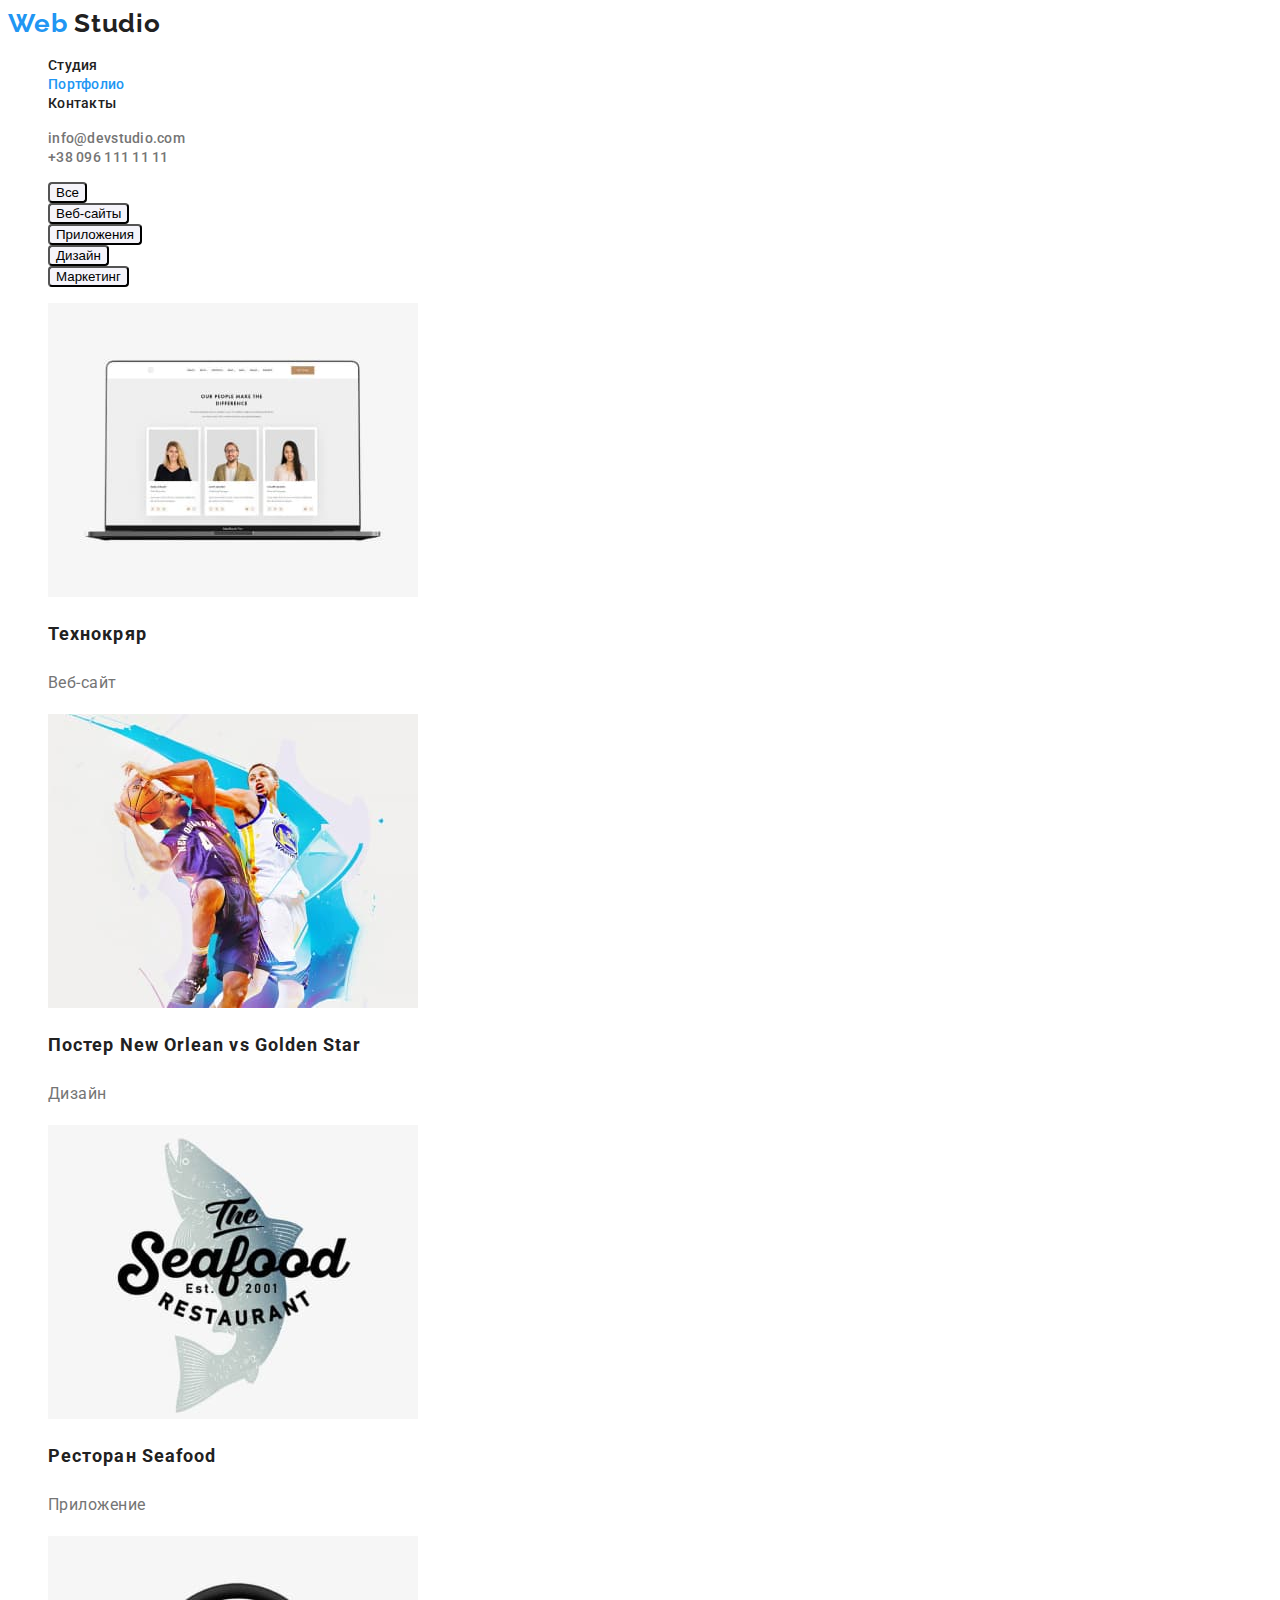
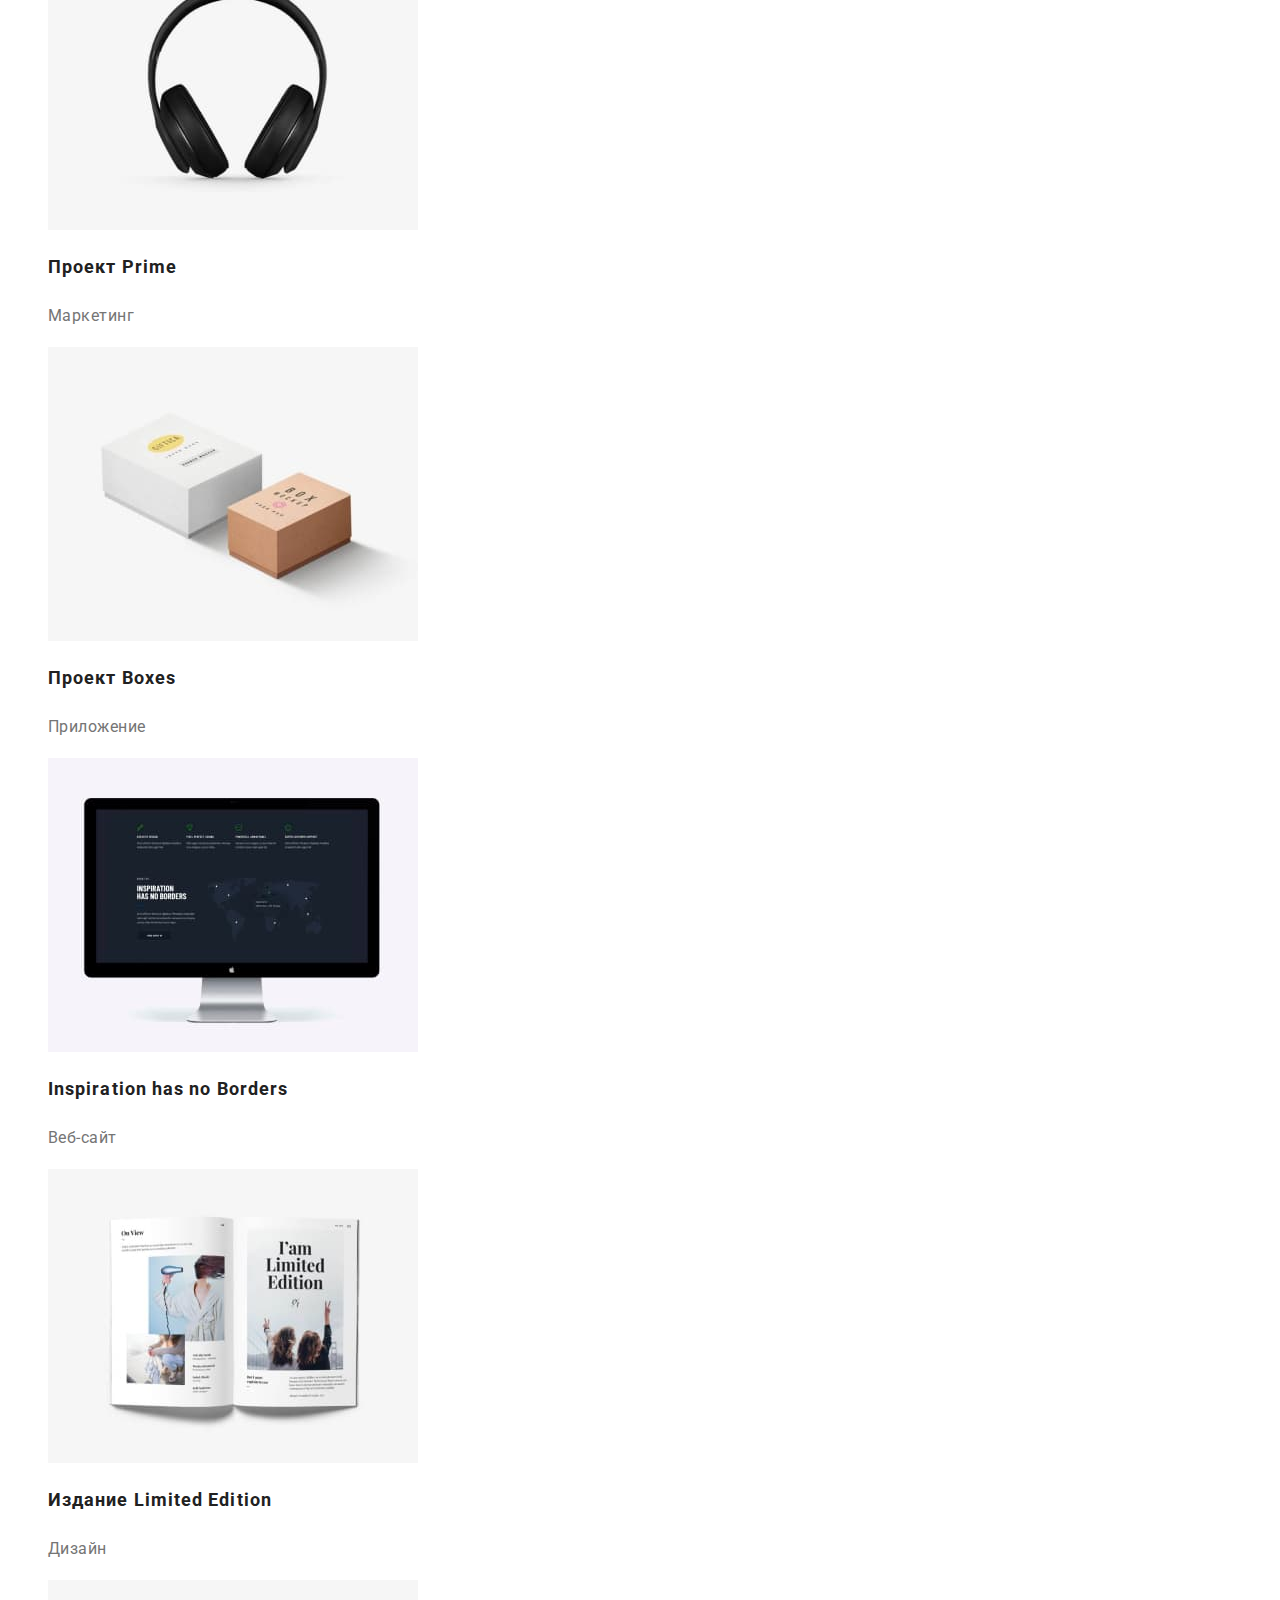
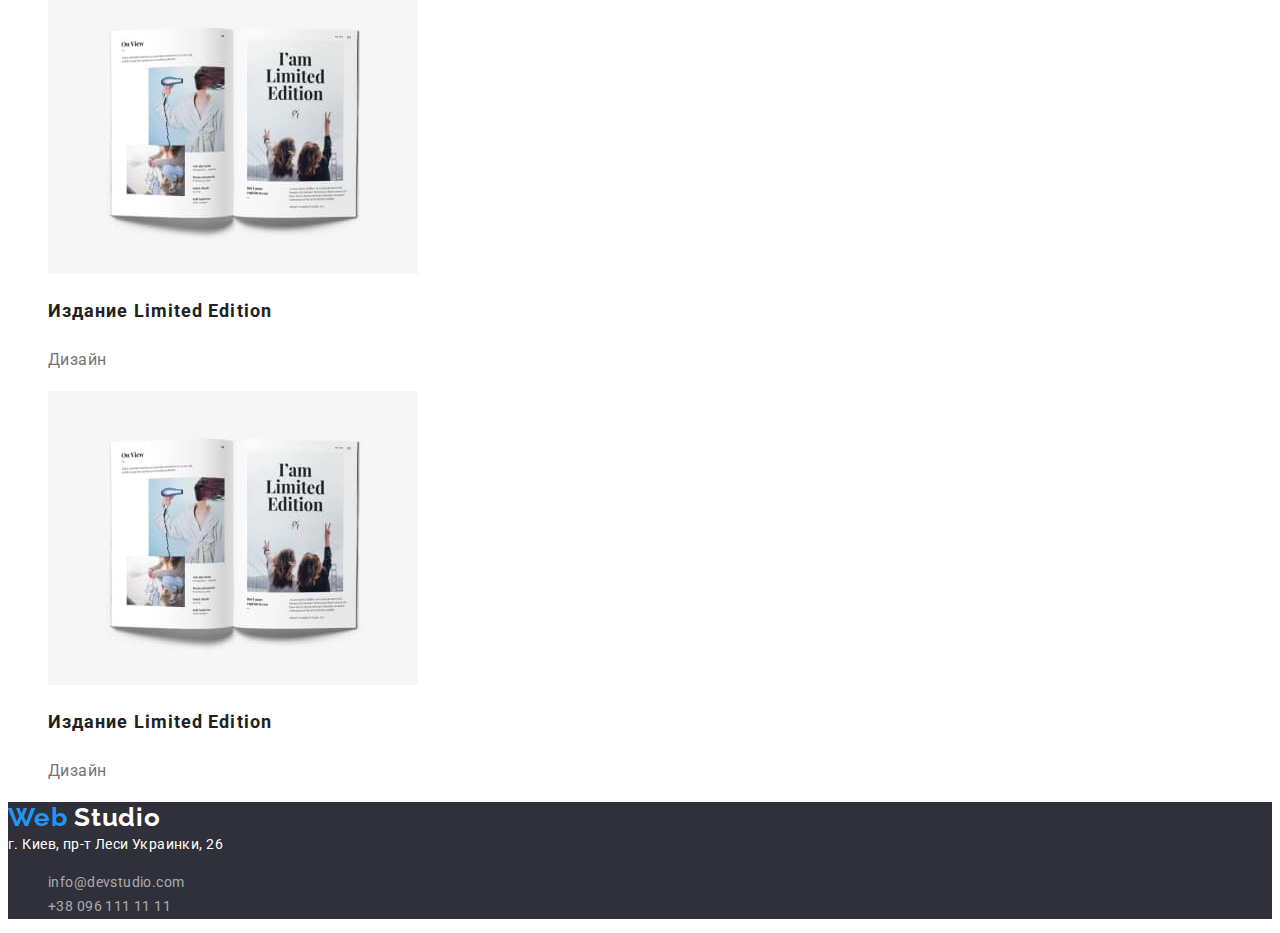
==== commit 14c323d7: "homework2update" ====
--- a/portfolio.html
+++ b/portfolio.html
@@ -4,7 +4,7 @@
     <meta charset="UTF-8" />
     <meta http-equiv="X-UA-Compatible" content="IE=edge" />
     <meta name="viewport" content="width=device-width, initial-scale=1.0" />
-    <title>Portfolio</title>
+    <title>Homework1</title>
     <link rel="stylesheet" href="./css/styles.css" />
     <link rel="preconnect" href="https://fonts.googleapis.com" />
     <link rel="preconnect" href="https://fonts.gstatic.com" crossorigin />
@@ -12,10 +12,12 @@
       href="https://fonts.googleapis.com/css2?family=Raleway:wght@700&family=Roboto:wght@400;500;700;900&display=swap"
       rel="stylesheet"
     />
-  <header class="header-background">
+  </head>
+  <body>
+    <header class="header-background">
       <a href="./index.html" class="logo-link">
-        <div class="logo-part">Web</div>
-        <div class="logo">Studio</div>
+        <span class="logo-part">Web</span>
+        <span class="logo">Studio</span>
       </a>
       <nav>
         <ul class="site-nav">
@@ -33,66 +35,84 @@
     </header>
     <main>
       <section>
-        <ul class="style-none">
+        <ul>
           <li><button type="button" class="button-portfolio cursor">Все</button></li>
           <li><button type="button" class="button-portfolio cursor">Веб-сайты</button></li>
           <li><button type="button" class="button-portfolio cursor">Приложения</button></li>
           <li><button type="button" class="button-portfolio cursor">Дизайн</button></li>
           <li><button type="button" class="button-portfolio cursor">Маркетинг</button></li>
         </ul>
-        <ul class="style-none">
+        <ul>
           <li>
-            <img width="370" src="./images/Portfolio.jpg" alt="изображение вебсайта" />
-            <h2 class="portfolio-projects">Технокряр</h2>
-            <p class="projects-description">Веб-сайт</p>
+            <a href="">
+              <img width="370" src="./images/Portfolio.jpg" alt="изображение вебсайта" />
+              <h2 class="portfolio-projects">Технокряр</h2>
+              <p class="projects-description">Веб-сайт</p></a
+            >
           </li>
           <li>
-            <img width="370" src="./images/Portfolio1.jpg" alt="постер" />
-            <h2 class="portfolio-projects">Постер New Orlean vs Golden Star</h2>
-            <p class="projects-description">Дизайн</p>
+            <a href=""
+              ><img width="370" src="./images/Portfolio1.jpg" alt="постер" />
+              <h2 class="portfolio-projects">Постер New Orlean vs Golden Star</h2>
+              <p class="projects-description">Дизайн</p></a
+            >
           </li>
           <li>
-            <img width="370" src="./images/Portfolio2.jpg" alt="лого ресторана" />
-            <h2 class="portfolio-projects">Ресторан Seafood</h2>
-            <p class="projects-description">Приложение</p>
+            <a href=""
+              ><img width="370" src="./images/Portfolio2.jpg" alt="лого ресторана" />
+              <h2 class="portfolio-projects">Ресторан Seafood</h2>
+              <p class="projects-description">Приложение</p></a
+            >
           </li>
           <li>
-            <img width="370" src="./images/porbtofio3.jpg" alt="наушники" />
-            <h2 class="portfolio-projects">Проект Prime</h2>
-            <p class="projects-description">Маркетинг</p>
+            <a href=""
+              ><img width="370" src="./images/porbtofio3.jpg" alt="наушники" />
+              <h2 class="portfolio-projects">Проект Prime</h2>
+              <p class="projects-description">Маркетинг</p></a
+            >
           </li>
           <li>
-            <img width="370" src="./images/portfolio4.jpg" alt="коробки" />
-            <h2 class="portfolio-projects">Проект Boxes</h2>
-            <p class="projects-description">Приложение</p>
+            <a href="">
+              <img width="370" src="./images/portfolio4.jpg" alt="коробки" />
+              <h2 class="portfolio-projects">Проект Boxes</h2>
+              <p class="projects-description">Приложение</p></a
+            >
           </li>
           <li>
-            <img width="370" src="./images/portfolio5.jpg" alt="вебсайт" />
-            <h2 class="portfolio-projects">Inspiration has no Borders</h2>
-            <p class="projects-description">Веб-сайт</p>
+            <a href=""
+              ><img width="370" src="./images/portfolio5.jpg" alt="вебсайт" />
+              <h2 class="portfolio-projects">Inspiration has no Borders</h2>
+              <p class="projects-description">Веб-сайт</p></a
+            >
           </li>
           <li>
-            <img width="370" src="./images/portfolio6.jpg" alt="книга" />
-            <h2 class="portfolio-projects">Издание Limited Edition</h2>
-            <p class="projects-description">Дизайн</p>
+            <a href="">
+              <img width="370" src="./images/portfolio6.jpg" alt="книга" />
+              <h2 class="portfolio-projects">Издание Limited Edition</h2>
+              <p class="projects-description">Дизайн</p></a
+            >
           </li>
           <li>
-            <img width="370" src="./images/portfolio7.jpg" alt="бирка" />
-            <h2 class="portfolio-projects">Проект LAB</h2>
-            <p class="projects-description">Маркетинг</p>
+            <a href="">
+              <img width="370" src="./images/portfolio6.jpg" alt="книга" />
+              <h2 class="portfolio-projects">Издание Limited Edition</h2>
+              <p class="projects-description">Дизайн</p></a
+            >
           </li>
           <li>
-            <img width="370" src="./images/portfolio8.jpg" alt="ноутбук" />
-            <h2 class="portfolio-projects">Growing Business</h2>
-            <p class="projects-description">Приложение</p>
+            <a href=""
+              ><img width="370" src="./images/portfolio6.jpg" alt="книга" />
+              <h2 class="portfolio-projects">Издание Limited Edition</h2>
+              <p class="projects-description">Дизайн</p></a
+            >
           </li>
         </ul>
       </section>
     </main>
     <footer class="footer">
       <a href="/index.html" class="logo-link">
-        <div class="logo-part">Web</div>
-        <div class="logo">Studio</div></a
+        <span class="logo-part">Web</span>
+        <span class="logo-footer">Studio</span></a
       >
       <address class="adress">
         г. Киев, пр-т Леси Украинки, 26
--- a/css/styles.css
+++ b/css/styles.css
@@ -8,65 +8,73 @@
   color: var(--main-text-color);
   font-family: Roboto, sans-serif, Verdana, Geneva, Tahoma, sans-serif;
 }
+ul {
+  list-style: none;
+  text-decoration: none;
+}
+
+a {
+  text-decoration: none;
+}
 
 .header-background {
   color: #ffffff;
 }
 
+.text-decor {
+  text-decoration: none;
+}
+
 /* Logo */
 
 .logo {
-  font-family: Raleway sans-serif;
-  color: var(--main-text-color);
+  color: var(--main-text-color);
+}
+.logo-part {
+  color: #2196f3;
+}
+.logo-link {
+  text-decoration: none;
+  font-family: Raleway, sans-serif;
   font-weight: 700;
   font-size: 26px;
   line-height: 1.19;
   letter-spacing: 0.03em;
-  text-shadow: 0px 4px 4px rgba(0, 0, 0, 0.25);
   display: inline-block;
 }
-.logo-part {
-  font-family: Raleway sans-serif;
-  color: #2196f3;
-  font-weight: 700;
-  font-size: 26px;
-  line-height: 1.16;
-  letter-spacing: 0.03em;
-  text-shadow: 0px 4px 4px rgba(0, 0, 0, 0.25);
-  display: inline-block;
-}
-.logo-link {
-  text-decoration: none;
-}
-
+.logo-footer {
+    color: white;
+
+}
 /* hero */
 .hero-section {
   background-color: #2f303a;
+  text-align: center;
 }
 .hero-title {
-  color: #ffffff;
+  margin-top: 0px;
+}
+.hero-text {
   font-weight: 900;
   font-size: 44px;
   line-height: 1.36;
   text-align: center;
   letter-spacing: 0.06em;
   text-transform: uppercase;
-  background: #2f303a;
-  border: 1px solid #000000;
-  box-sizing: border-box;
-  box-shadow: 0px 4px 4px rgba(0, 0, 0, 0.25);
-}
-
-.button-text:hover,
+  color: #ffffff;
+}
+
+/* .button-text:hover,
 .button-text:focus {
   filter: drop-shadow(0px 4px 4px rgba(0, 0, 0, 0.25));
+  text-align: center; */
 }
 
 /* about section */
 
-.style-none {
-  list-style: none;
-}
+/* .style-none {
+  list-style: none;
+} */
 
 .about-title {
   font-weight: 700;
@@ -99,6 +107,7 @@
   line-height: 1.16;
   text-align: center;
   letter-spacing: 0.03em;
+  background-color: #F5F4FA;
 }
 
 .team-names {
@@ -147,6 +156,10 @@
 .link-contacts {
   color: var(--secondary-color);
   text-decoration: none;
+  font-weight: 500;
+  font-size: 14px;
+  line-height: 16px;
+  letter-spacing: 0.02em;
 }
 .link-contacts:focus,
 .link-contacts:hover {
@@ -159,11 +172,12 @@
   background: #2196f3;
   box-shadow: 0px 4px 4px rgba(0, 0, 0, 0.15);
   border-radius: 4px;
+  text-align: center;
 }
 
 .button:hover,
 .button:focus {
-  filter: drop-shadow(0px 4px 4px rgba(0, 0, 0, 0.25));
+  background-color: #188CE8;
 }
 
 .cursor {
@@ -176,13 +190,11 @@
   font-weight: 700;
   font-size: 18px;
   line-height: 2;
-  /* identical to box height, or 200% */
-
-  letter-spacing: 0.06em;
-}
+list-style: none;
+letter-spacing: 0.06em;}
 
 .button-portfolio {
-  background: #f5f4fa;
+  background-color: #f5f4fa;
   border-radius: 4px;
 }
 
@@ -200,6 +212,7 @@
   font-size: 16px;
   line-height: 1.88;
   letter-spacing: 0.03em;
+  list-style: none;
 }
 .adress {
   font-weight: 400;
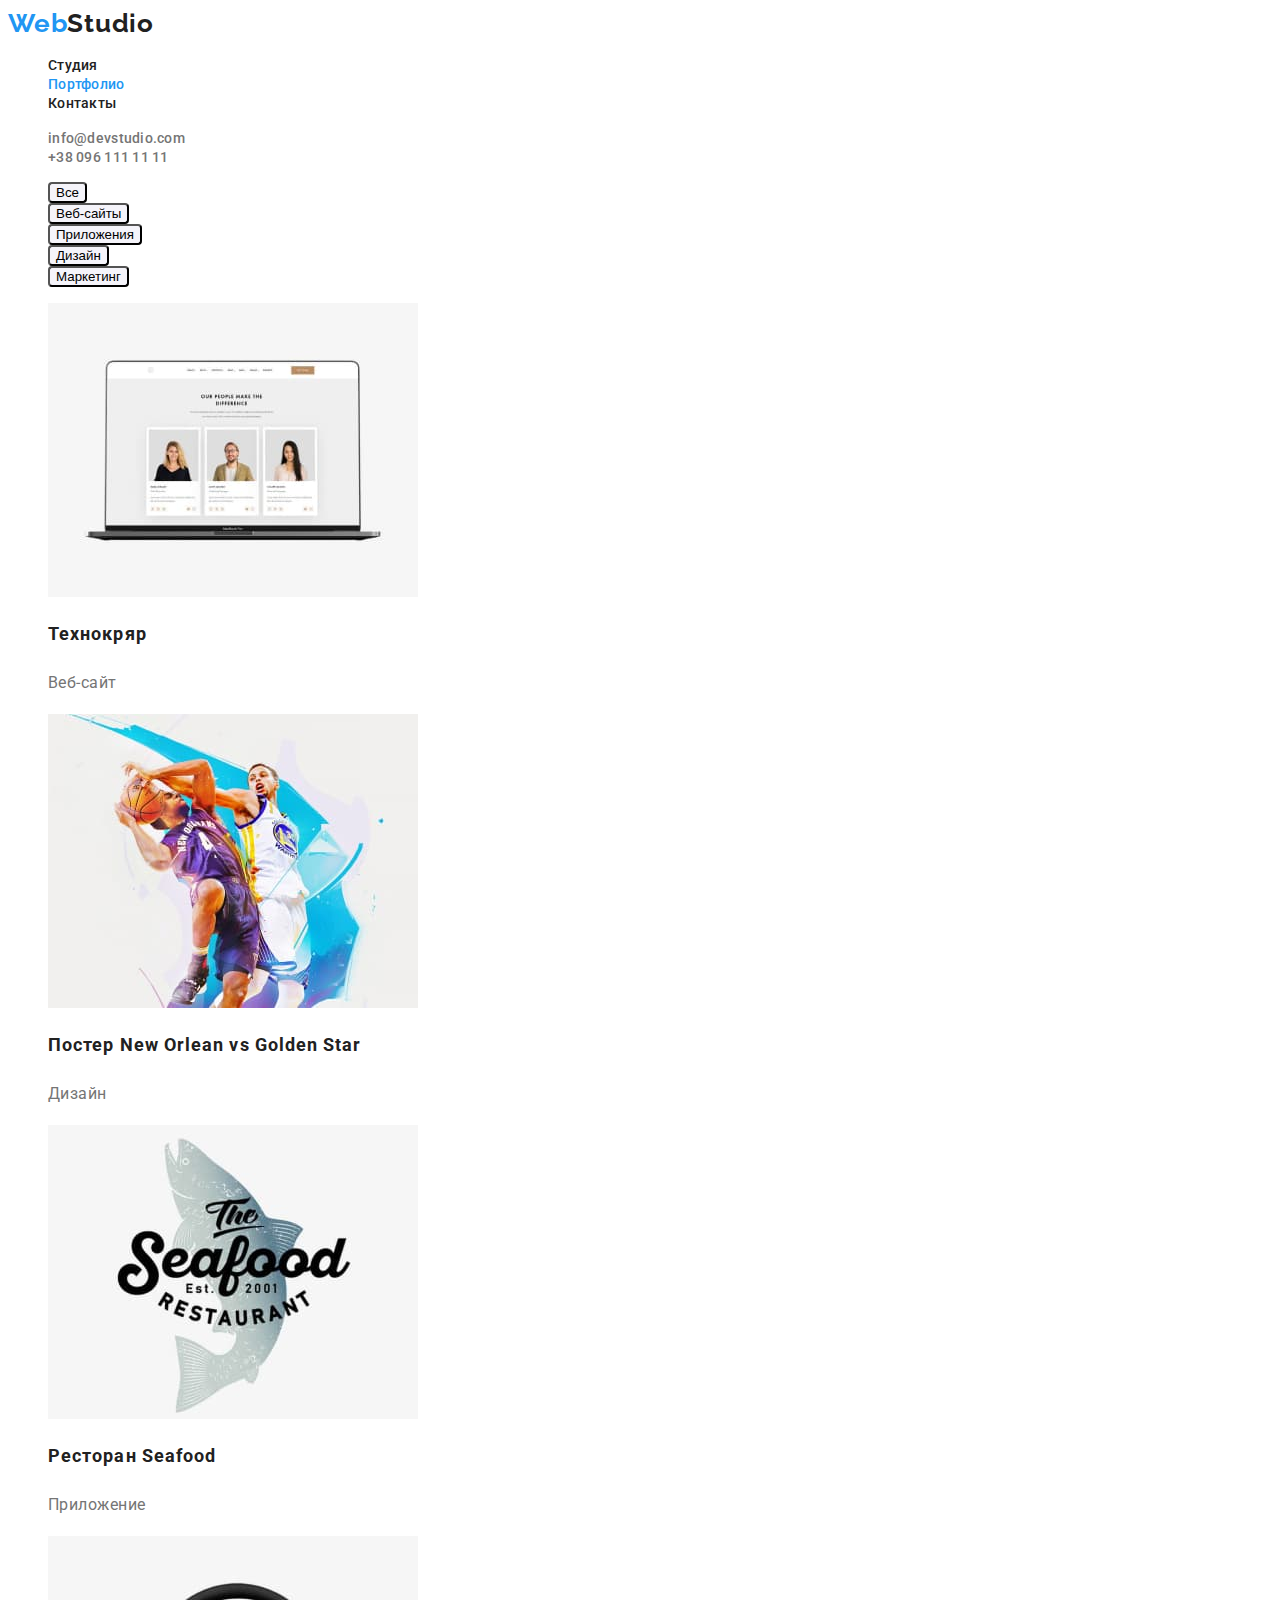
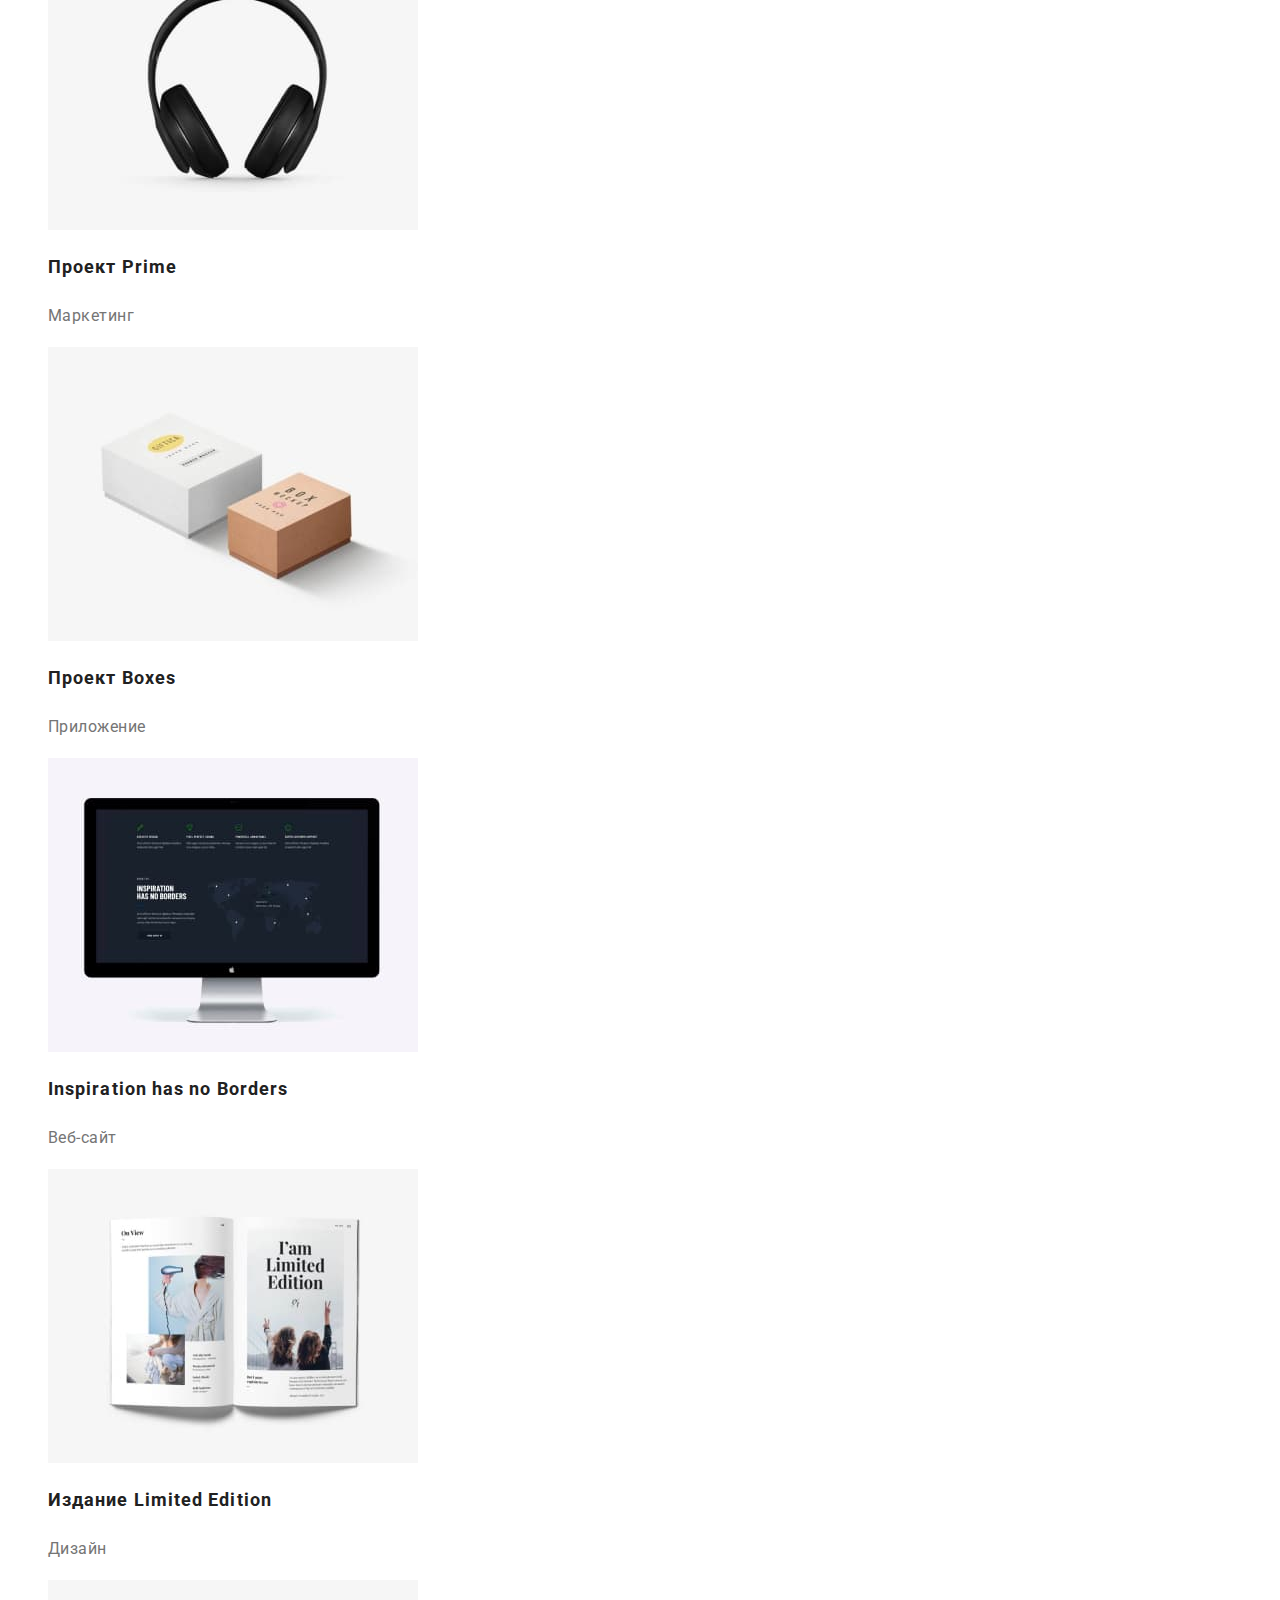
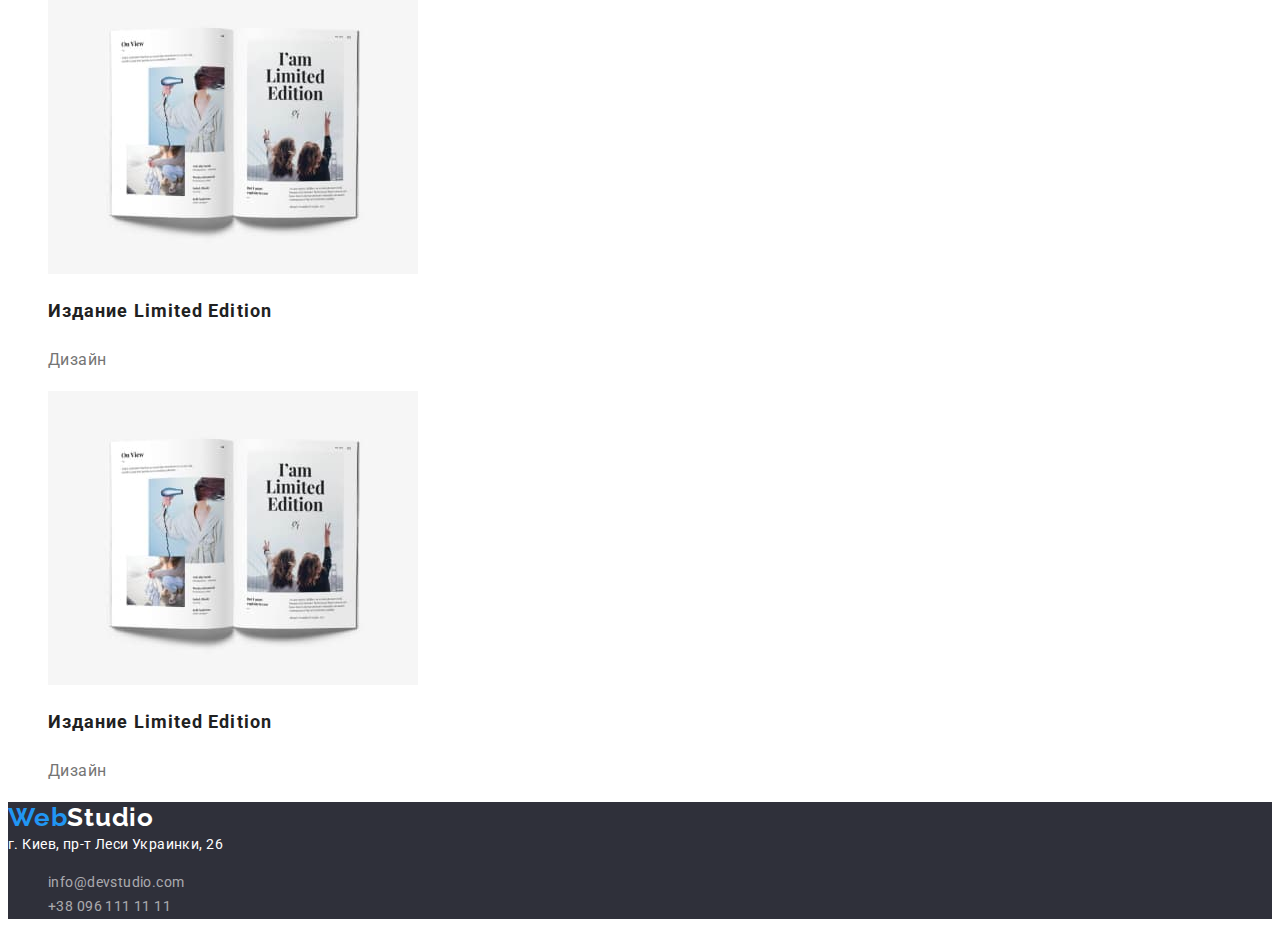
==== commit 4c254d7e: "ihopealreadydone" ====
--- a/portfolio.html
+++ b/portfolio.html
@@ -16,8 +16,7 @@
   <body>
     <header class="header-background">
       <a href="./index.html" class="logo-link">
-        <span class="logo-part">Web</span>
-        <span class="logo">Studio</span>
+        <span class="logo-part">Web</span><span class="logo">Studio</span>
       </a>
       <nav>
         <ul class="site-nav">
@@ -111,8 +110,7 @@
     </main>
     <footer class="footer">
       <a href="/index.html" class="logo-link">
-        <span class="logo-part">Web</span>
-        <span class="logo-footer">Studio</span></a
+        <span class="logo-part">Web</span><span class="logo-footer">Studio</span></a
       >
       <address class="adress">
         г. Киев, пр-т Леси Украинки, 26
--- a/css/styles.css
+++ b/css/styles.css
@@ -43,9 +43,7 @@
   display: inline-block;
 }
 .logo-footer {
-    color: white;
-
-}
+    color: white;}
 /* hero */
 .hero-section {
   background-color: #2f303a;
@@ -72,9 +70,9 @@
 
 /* about section */
 
-/* .style-none {
-  list-style: none;
-} */
+.style-none {
+  list-style: none;
+}
 
 .about-title {
   font-weight: 700;
@@ -84,6 +82,8 @@
   text-transform: uppercase;
   list-style: none;
 }
+
+
 .about-description {
   color: var(--secondary-color);
   font-size: 14px;
@@ -107,7 +107,11 @@
   line-height: 1.16;
   text-align: center;
   letter-spacing: 0.03em;
-  background-color: #F5F4FA;
+  ;
+}
+
+.section-color {
+  background-color: #F5F4FA
 }
 
 .team-names {
